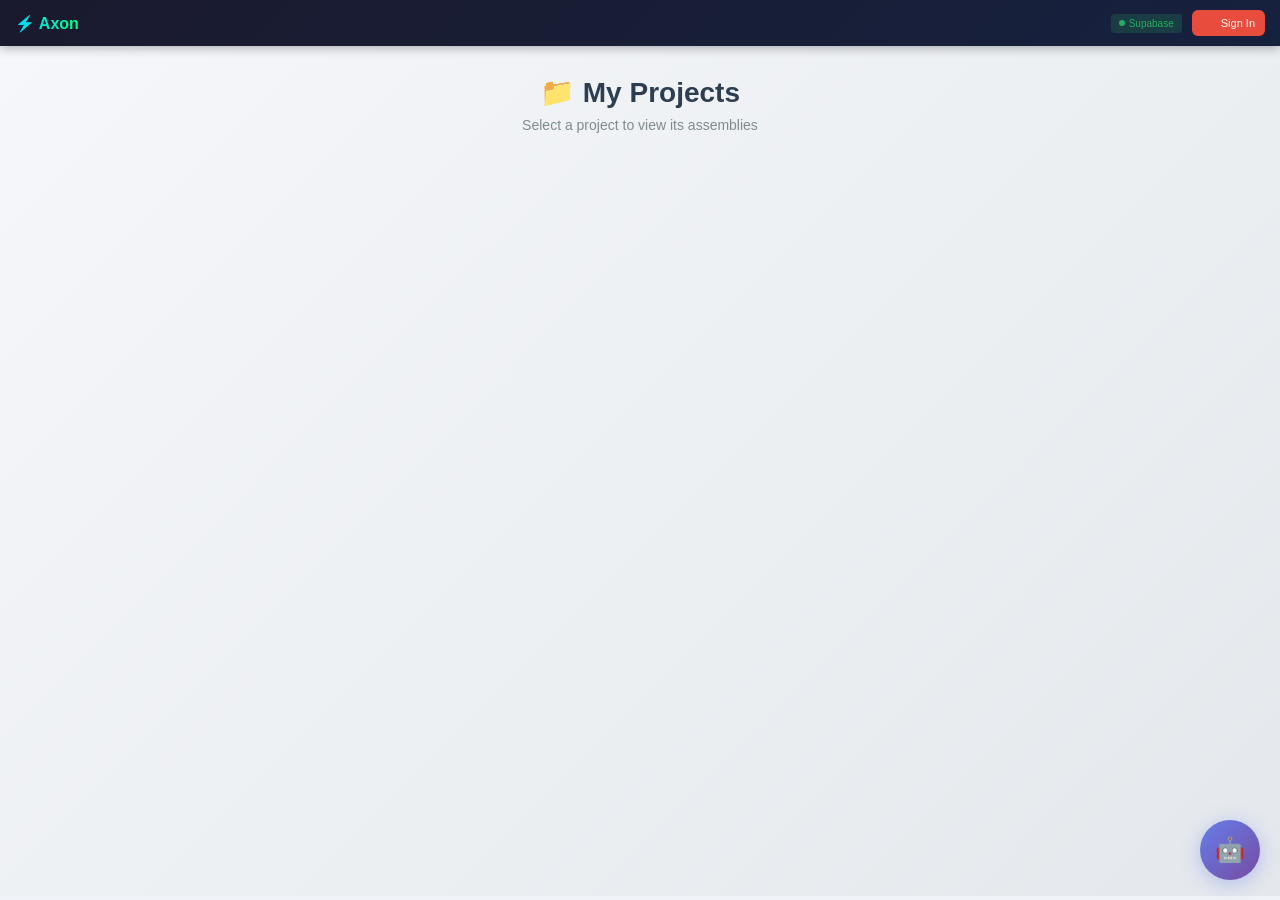
==== index.html @ ad3c5e7e "Auto sync: update files" ====
<!DOCTYPE html>
<html lang="en">
<head>
  <meta charset="UTF-8">
  <meta name="viewport" content="width=device-width, initial-scale=1.0">
  <title>Axon - Tree Builder</title>
  
  <!-- External Dependencies -->
  <script src="https://cdn.jsdelivr.net/npm/@supabase/supabase-js@2"></script>
  <script src="https://d3js.org/d3.v7.min.js"></script>
  <!-- Google GSI removed - now using Supabase Auth with Google provider -->
  
  <!-- Styles -->
  <link rel="stylesheet" href="css/styles.css">
</head>
<body>

<!-- ============================================ -->
<!-- HEADER -->
<!-- ============================================ -->
<div class="header">
  <h1>⚡ Axon</h1>
  
  <!-- Back button -->
  <button class="header-btn back-btn" id="backBtn" style="display:none;" onclick="navigateBack()">← Back</button>
  
  <!-- Breadcrumb -->
  <div id="breadcrumb" class="control-group" style="display:none;">
    <span id="breadcrumbText" style="font-size:12px;color:#8892b0;"></span>
  </div>
  
  <!-- Tree controls wrapper -->
  <div id="treeControlsWrapper" style="display:none;">
    <div class="control-group">
      <label>Assembly:</label>
      <select id="assemblySelect">
        <option value="">Loading...</option>
      </select>
      <button class="header-btn admin-only" style="padding:4px 8px;margin-left:4px;" onclick="createNewAssemblyInTree()" title="New Assembly">➕</button>
      <button class="header-btn admin-only" style="padding:4px 8px;background:#f39c12;" onclick="renameAssembly()" title="Rename">✏️</button>
      <button class="header-btn admin-only" style="padding:4px 8px;background:#9b59b6;" onclick="duplicateAssembly()" title="Duplicate">📋</button>
      <button class="header-btn admin-only" style="padding:4px 8px;background:#e74c3c;" onclick="confirmDeleteAssembly()" title="Delete">🗑️</button>
    </div>
  </div>
  
  <!-- Tree-specific controls -->
  <div id="treeControls" style="display:none;">
    <div class="control-group">
      <label>Level:</label>
      <select id="levelFilter">
        <option value="all">All</option>
        <option value="1">≤L1</option>
        <option value="2">≤L2</option>
        <option value="3">≤L3</option>
        <option value="4">≤L4</option>
        <option value="5">≤L5</option>
        <option value="6">≤L6</option>
        <option value="7">≤L7</option>
        <option value="8">≤L8</option>
      </select>
    </div>
    
    <div class="control-group">
      <label>Color:</label>
      <select id="colorMode">
        <option value="level">Level</option>
        <option value="group">Group</option>
        <option value="status">Status</option>
      </select>
    </div>
    
    <!-- Layout mode is always tree -->
    
    <button class="header-btn admin-only" id="refreshBtn" onclick="refreshUnlockedNodes()">🔄</button>
    <button class="header-btn admin-only" id="expandBtn" onclick="expandAll()">➕</button>
    <button class="header-btn admin-only" id="collapseBtn" onclick="collapseAll()">➖</button>
    
    <!-- Tree layout is always active -->
    
    <button class="header-btn" id="seqToggleBtn" onclick="toggleSequenceNumbers()" title="Toggle Sequence Numbers">🔢 Seq</button>
    <button class="header-btn" id="levelToggleBtn" onclick="toggleLevelHeaders()" title="Toggle Level Headers">📊 Levels</button>
    <button class="header-btn admin-only" id="spacingBtn" onclick="openSpacingSettings()" title="Adjust Level Spacing" style="background:#2980b9;">↔️ Spacing</button>
    <button class="header-btn" id="separatorToggleBtn" onclick="toggleSeparatorLines()" title="Toggle Group Separators" style="background:#95a5a6;">─ Sep</button>
    <button class="header-btn undo-btn admin-only" id="undoBtn" onclick="undoPositions()" disabled>↩️ Undo</button>
    
    <div class="dropdown admin-only">
      <button class="header-btn dropdown-btn" style="background:#9b59b6;" onclick="toggleLockDropdown()">🔒 Lock ▼</button>
      <div class="dropdown-content" id="lockDropdown">
        <a href="#" onclick="lockAllVisibleNodes(); closeLockDropdown(); return false;">🔒 Lock All Visible</a>
        <a href="#" onclick="unlockAllNodes(); closeLockDropdown(); return false;">🔓 Unlock All</a>
      </div>
    </div>
    
    <button class="header-btn save-btn admin-only" id="saveBtn" onclick="saveAllPositions()">💾 Save</button>
    
    <button class="header-btn" style="background:#16a085;" onclick="window.openBOMList()" title="BOM List View">📋 BOM</button>
    <button class="header-btn" style="background:#e67e22;" onclick="window.openPickup()" title="Pickup Mode">🧺 Pickup</button>
    
    <div class="dropdown">
      <button class="header-btn dropdown-btn" onclick="toggleExportDropdown()">📤 Export ▼</button>
      <div class="dropdown-content" id="exportDropdown">
        <a href="#" onclick="downloadCSV(); return false;">📋 Download CSV</a>
        <a href="#" onclick="downloadPNG(); return false;">📷 Download PNG</a>
        <a href="#" onclick="downloadSVG(); return false;">📐 Download SVG</a>
      </div>
    </div>
    
    <button class="header-btn admin-only" style="background:#27ae60;" onclick="openImportCSV()">📥 Import CSV</button>
    <input type="file" id="csvFileInput" accept=".csv" multiple style="display:none;" onchange="handleCSVFile(event)">
  </div>
  
  <span id="statusIndicator" class="status-text"></span>
  
  <div style="margin-left:auto;display:flex;align-items:center;gap:10px;">
    <div id="dbIndicator" class="db-indicator">
      <span class="db-dot"></span>
      <span>Supabase</span>
    </div>
    
    <!-- Login/User area -->
    <div id="loginArea">
      <button class="header-btn login-btn" id="loginBtn" onclick="handleLogin()">
        <img src="https://www.gstatic.com/firebasejs/ui/2.0.0/images/auth/google.svg" style="width:14px;height:14px;"> Sign In
      </button>
    </div>
    <div id="userBadge" class="user-badge" style="display:none;">
      <span id="userName"></span>
      <button class="header-btn" style="padding:2px 6px;font-size:9px;" onclick="handleLogout()">✕</button>
    </div>
  </div>
</div>

<!-- ============================================ -->
<!-- HOME PAGE - PROJECTS -->
<!-- ============================================ -->
<div class="home-page show" id="homePage">
  <div class="home-header">
    <h2>📁 My Projects</h2>
    <p>Select a project to view its assemblies</p>
  </div>
  <div class="projects-grid" id="projectsGrid">
    <!-- Project cards will be rendered here -->
  </div>
</div>

<!-- ============================================ -->
<!-- ASSEMBLIES PAGE -->
<!-- ============================================ -->
<div class="assemblies-page" id="assembliesPage">
  <div class="assemblies-header" id="assembliesHeader">
    <span class="project-icon" id="currentProjectIcon">📁</span>
    <div class="assemblies-header-info">
      <h2 id="currentProjectName">Project Name</h2>
      <p id="currentProjectDesc">Project description</p>
    </div>
  </div>
  <div class="assemblies-grid" id="assembliesGrid">
    <!-- Assembly cards will be rendered here -->
  </div>
</div>

<!-- ============================================ -->
<!-- TREE VIEW PAGE -->
<!-- ============================================ -->
<div id="treePage" style="display:none;">

  <!-- Legend -->
  <div class="legend">
    <div class="legend-section">
      <span class="legend-title">Levels:</span>
      <div class="legend-item"><div class="legend-color" style="background:#a5d6a7;"></div>L1</div>
      <div class="legend-item"><div class="legend-color" style="background:#e1bee7;"></div>L2</div>
      <div class="legend-item"><div class="legend-color" style="background:#b3e5fc;"></div>L3</div>
      <div class="legend-item"><div class="legend-color" style="background:#c8e6c9;"></div>L4</div>
      <div class="legend-item"><div class="legend-color" style="background:#fff9c4;"></div>L5</div>
      <div class="legend-item"><div class="legend-color" style="background:#ffe0b2;"></div>L6</div>
      <div class="legend-item"><div class="legend-color" style="background:#ffcdd2;"></div>L7</div>
      <div class="legend-item"><div class="legend-color" style="background:#e8e8e8;"></div>L8+</div>
    </div>
    
    <div class="legend-divider"></div>
    
    <div class="legend-section">
      <span class="legend-title">Status:</span>
      <div class="legend-item"><div class="legend-color" style="background:#27ae60;"></div>Done</div>
      <div class="legend-item"><div class="legend-color" style="background:#f1c40f;"></div>WIP</div>
      <div class="legend-item"><div class="legend-color" style="background:#e74c3c;"></div>Blocked</div>
      <div class="legend-item"><div class="legend-color" style="background:#9b59b6; border-style:dashed;"></div>Orphan</div>
    </div>
    
    <div class="legend-divider"></div>
    
    <div class="legend-section admin-only" id="legendTips">
      <span style="color:#666; font-size:9px;">💡 Shift+Drag = move with children | Drag orphan = reconnect | 🔒 = locked position</span>
    </div>
  </div>

  <!-- Main Container -->
  <div class="main-container">
    <div class="tree-container" id="treeContainer">
      <svg id="treeSvg"></svg>
      
      <!-- Zoom/Fit Controls -->
      <div class="zoom-controls">
        <button onclick="zoomIn()" title="Zoom In">+</button>
        <button onclick="zoomOut()" title="Zoom Out">−</button>
        <button onclick="fitToScreen()" title="Fit to Screen">⊡</button>
        <button onclick="resetView()" title="Reset View">↺</button>
      </div>
      
      <div class="loading-overlay" id="loadingOverlay">
        <div class="spinner"></div>
      </div>
    </div>
    
    <!-- Side Panel for editing -->
    <div class="side-panel" id="sidePanel">
      <div class="side-panel-header">
        <span class="side-panel-title" id="panelTitle">Edit Node</span>
        <button class="side-panel-close" onclick="closeSidePanel()">×</button>
      </div>
      <div class="side-panel-content" id="panelContent">
        <!-- Dynamic content -->
      </div>
      <div class="side-panel-footer" id="panelFooter">
        <!-- Dynamic buttons -->
      </div>
    </div>
  </div>

  <!-- Context Menu -->
  <div class="context-menu" id="contextMenu">
    <!-- Dynamic content -->
  </div>

  <!-- Spacing Settings Panel (floating right) -->
  <div class="spacing-panel" id="spacingPanel">
    <div class="spacing-panel-header">
      <span>↔️ Level Spacing</span>
      <button class="spacing-panel-close" onclick="closeSpacingPanel()">×</button>
    </div>
    <div class="spacing-panel-body" id="spacingPanelBody">
      <!-- Dynamic sliders -->
    </div>
    <div class="spacing-panel-footer">
      <button class="spacing-btn" onclick="window._resetSpacingDefaults()">↺ Reset</button>
      <button class="spacing-btn" onclick="window._equalizeSpacing()">= Equal</button>
    </div>
  </div>

</div><!-- End treePage -->

<!-- BOM List Panel (Full-screen overlay) -->
<div class="bom-overlay" id="bomOverlay">
  <div class="bom-panel">
    <div class="bom-header">
      <h3>📋 BOM - <span id="bomAssemblyName"></span></h3>
      <div class="bom-actions">
        <button class="bom-btn" onclick="window.bomExpandAll()">Expand All</button>
        <button class="bom-btn" onclick="window.bomCollapseAll()">Collapse All</button>
        <button class="bom-btn" style="background:rgba(39,174,96,0.3);border-color:#27ae60;" onclick="document.getElementById('bomCsvInput').click()">📤 Import CSV</button>
        <button class="bom-btn bom-export" onclick="window.bomExportCSV()">📥 Export CSV</button>
        <button class="bom-btn" style="background:rgba(52,152,219,0.3);border-color:#3498db;" onclick="window.bomPrint()">🖨️ Print</button>
        <button class="bom-close" onclick="window.closeBOMList()">✕</button>
      </div>
    </div>
    <input type="file" id="bomCsvInput" accept=".csv" style="display:none;" onchange="window.bomHandleCSVImport(event)">
    <div class="bom-table-wrap" id="bomTableWrap">
      <!-- Table rendered dynamically -->
    </div>
  </div>
</div>

<!-- Pickup Mode Overlay -->
<div class="pickup-overlay" id="pickupOverlay">
  <div class="pickup-panel">
    <div class="pickup-header">
      <h3>🧺 Pickup List</h3>
      <div class="pickup-actions">
        <div class="pickup-units-wrap">
          <label>Units:</label>
          <input type="number" id="pickupUnits" class="pickup-units-input" value="1" min="1" max="999" onchange="window.pickupSetUnits(this.value)">
        </div>
        <button class="bom-btn" onclick="window.pickupReset()">↺ Reset</button>
        <button class="bom-btn" style="background:rgba(52,152,219,0.3);border-color:#3498db;" onclick="window.pickupPrint()">🖨️ Print</button>
        <button class="bom-close" onclick="window.closePickup()">✕</button>
      </div>
    </div>
    <div class="pickup-scope-chips" id="pickupScopeChips">
      <!-- L2 chips rendered dynamically -->
    </div>
    <div class="pickup-progress-bar">
      <div class="pickup-progress-fill" id="pickupProgressFill"></div>
      <span class="pickup-progress-text" id="pickupProgressText">0 / 0</span>
    </div>
    <div class="pickup-filters">
      <button class="pickup-filter-btn active" data-filter="all" onclick="window.pickupFilter('all')">All</button>
      <button class="pickup-filter-btn" data-filter="pending" onclick="window.pickupFilter('pending')">⬜ Pending</button>
      <button class="pickup-filter-btn" data-filter="picked" onclick="window.pickupFilter('picked')">✅ Picked</button>
      <button class="pickup-filter-btn" data-filter="missing" onclick="window.pickupFilter('missing')">❌ Missing</button>
    </div>
    <div class="pickup-table-wrap" id="pickupTableWrap">
      <!-- Table rendered dynamically -->
    </div>
  </div>
</div>

<!-- Modal for confirmations -->
<div class="modal-overlay" id="modalOverlay">
  <div class="modal">
    <div class="modal-header">
      <div class="modal-title" id="modalTitle">Confirm</div>
    </div>
    <div class="modal-body" id="modalBody">
      <!-- Dynamic content -->
    </div>
    <div class="modal-footer" id="modalFooter">
      <!-- Dynamic buttons -->
    </div>
  </div>
</div>

<!-- Toast container -->
<div class="toast-container" id="toastContainer"></div>

<!-- Node Action Toolbar (appears on tap) -->
<div class="node-action-bar" id="nodeActionBar">
  <button class="nab-btn nab-add" id="nabAdd" title="Add Child">➕</button>
  <button class="nab-btn nab-edit" id="nabEdit" title="Edit">✏️</button>
  <button class="nab-btn nab-link" id="nabLink" title="Edit Links">🔩</button>
  <button class="nab-btn nab-delete" id="nabDelete" title="Delete">🗑️</button>
</div>

<!-- Add Node FAB (bottom-left, visible when admin) -->
<button class="add-node-fab admin-only" id="addNodeFab" onclick="window.fabAddNode()" title="Add Node">
  ➕
</button>

<!-- Chatbot FAB Button -->
<button class="chat-fab" onclick="toggleChatPanel()" title="Assembly Assistant">
  🤖
</button>

<!-- Chatbot Panel -->
<div class="chat-panel" id="chatPanel">
  <div class="chat-header">
    <h3>🤖 Assembly Assistant</h3>
    <button class="chat-close" onclick="closeChatPanel()">×</button>
  </div>
  
  <div class="chat-quick-actions">
    <button class="quick-btn" onclick="quickStatus()">📊 Status</button>
    <button class="quick-btn" onclick="quickBlocked()">🚫 Blocked</button>
    <button class="quick-btn" onclick="quickParallel()">🚀 Parallel Work</button>
    <button class="quick-btn" onclick="quickProgress()">📈 Progress</button>
  </div>
  
  <div class="chat-messages" id="chatMessages">
    <div class="chat-message assistant">
      <div class="chat-bubble assistant">
        👋 Hi! I'm your Assembly Assistant. I can help you with:
        <br><br>
        • Assembly status & progress
        <br>• Finding blocked items
        <br>• Suggesting parallel work
        <br>• Critical path analysis
        <br><br>
        Try the quick buttons above or ask me anything!
      </div>
    </div>
  </div>
  
  <div class="chat-input-area">
    <input type="text" id="chatInput" placeholder="Ask about your assembly..." 
           onkeypress="if(event.key==='Enter') sendMessage()">
    <button class="chat-send" onclick="sendMessage()">➤</button>
  </div>
</div>

<!-- Main Application Module -->
<script type="module" src="js/app.js"></script>

</body>
</html>
---- css/styles.css ----
/* ============================================
   Axon - Tree Builder Styles
   ============================================ */

* {
  margin: 0;
  padding: 0;
  box-sizing: border-box;
}

body {
  font-family: 'Segoe UI', Tahoma, Geneva, Verdana, sans-serif;
  background: #f0f4f8;
  min-height: 100vh;
  overflow: hidden;
}

/* ============================================
   HEADER
   ============================================ */
.header {
  background: linear-gradient(135deg, #1a1a2e 0%, #16213e 100%);
  color: white;
  padding: 10px 15px;
  display: flex;
  align-items: center;
  gap: 10px;
  box-shadow: 0 2px 10px rgba(0,0,0,0.3);
  flex-wrap: wrap;
  position: relative;
  z-index: 100;
}

.header h1 {
  font-size: 16px;
  font-weight: 600;
  background: linear-gradient(90deg, #00d9ff, #00ff88);
  -webkit-background-clip: text;
  -webkit-text-fill-color: transparent;
  background-clip: text;
}

.header select {
  padding: 6px 12px;
  font-size: 12px;
  border: none;
  border-radius: 6px;
  background: white;
  cursor: pointer;
  min-width: 120px;
}

.header label {
  font-size: 11px;
  color: #8892b0;
}

.control-group {
  display: flex;
  align-items: center;
  gap: 5px;
  background: rgba(255,255,255,0.08);
  padding: 4px 10px;
  border-radius: 6px;
}

/* ============================================
   BUTTONS
   ============================================ */
.header-btn {
  padding: 6px 10px;
  font-size: 11px;
  border: none;
  border-radius: 6px;
  cursor: pointer;
  background: #3498db;
  color: white;
  transition: all 0.2s;
  flex-shrink: 0;
}

/* Icon-only buttons - constrain width */
#refreshBtn, #expandBtn, #collapseBtn {
  padding: 6px 8px;
  min-width: auto;
  width: 32px;
  text-align: center;
}

.header-btn:hover {
  background: #2980b9;
  transform: translateY(-1px);
}

.header-btn.save-btn { background: #27ae60; }
.header-btn.save-btn:hover { background: #1e8449; }

.header-btn.undo-btn { background: #f39c12; }
.header-btn.undo-btn:hover { background: #d68910; }
.header-btn.undo-btn:disabled {
  background: #7f8c8d;
  cursor: not-allowed;
  opacity: 0.5;
}

#seqToggleBtn {
  background: #3498db;
  font-size: 11px;
}
#seqToggleBtn:hover { background: #2980b9; }

#levelToggleBtn {
  background: #3498db;
  font-size: 11px;
}
#levelToggleBtn:hover { background: #2980b9; }

#separatorToggleBtn {
  background: #95a5a6;
  font-size: 11px;
}
#separatorToggleBtn:hover { background: #7f8c8d; }

/* Group Separator Lines */
.group-separator {
  pointer-events: none;
}

/* Draggable Level Headers */
.level-header-group {
  transition: opacity 0.15s;
}
.level-header-group:hover .level-header-bg {
  filter: brightness(1.1);
}
.level-header-group:active .level-header-bg {
  filter: brightness(0.9);
}

/* Layout Toggle Buttons */
.layout-toggle {
  display: flex;
  border-radius: 6px;
  overflow: hidden;
  border: 1px solid #ddd;
}

.layout-btn {
  padding: 6px 12px;
  border: none;
  background: #f5f5f5;
  color: #666;
  font-size: 11px;
  font-weight: 500;
  cursor: pointer;
  transition: all 0.2s;
}

.layout-btn:hover {
  background: #e8e8e8;
}

.layout-btn.active {
  background: #3498db;
  color: white;
}

.layout-btn:first-child {
  border-right: 1px solid #ddd;
}

.header-btn.back-btn {
  background: #34495e;
  display: flex;
  align-items: center;
  gap: 5px;
}
.header-btn.back-btn:hover { background: #2c3e50; }

.admin-only { display: none; }
.admin-only.visible {
  display: inline-flex;
  align-items: center;
}

.admin-btn { background: #9b59b6; }
.admin-btn:hover { background: #8e44ad; }

.login-btn {
  background: #e74c3c;
  display: flex;
  align-items: center;
  gap: 5px;
}
.login-btn:hover { background: #c0392b; }

.user-badge {
  background: rgba(39, 174, 96, 0.3);
  color: #27ae60;
  padding: 4px 8px;
  border-radius: 4px;
  font-size: 10px;
  display: flex;
  align-items: center;
  gap: 5px;
}

.btn {
  padding: 10px 20px;
  font-size: 13px;
  font-weight: 500;
  border: none;
  border-radius: 6px;
  cursor: pointer;
  transition: all 0.2s;
}

.btn-primary { background: #3498db; color: white; }
.btn-primary:hover { background: #2980b9; }
.btn-secondary { background: #ecf0f1; color: #333; }
.btn-secondary:hover { background: #ddd; }
.btn-danger { background: #e74c3c; color: white; }
.btn-danger:hover { background: #c0392b; }
.btn-block { width: 100%; }

/* ============================================
   STATUS & INDICATORS
   ============================================ */
.status-text {
  font-size: 11px;
  padding: 4px 8px;
  border-radius: 4px;
}
.status-text.loading { color: #f39c12; }
.status-text.error { color: #e74c3c; }
.status-text.success { color: #27ae60; }

.db-indicator {
  background: rgba(39, 174, 96, 0.2);
  color: #27ae60;
  padding: 4px 8px;
  border-radius: 4px;
  font-size: 10px;
  display: flex;
  align-items: center;
  gap: 4px;
}

.db-indicator.disconnected {
  background: rgba(231, 76, 60, 0.2);
  color: #e74c3c;
}

.db-dot {
  width: 6px;
  height: 6px;
  border-radius: 50%;
  background: #27ae60;
  animation: pulse 2s infinite;
}

.db-indicator.disconnected .db-dot {
  background: #e74c3c;
  animation: none;
}

@keyframes pulse {
  0%, 100% { opacity: 1; }
  50% { opacity: 0.5; }
}

/* ============================================
   DROPDOWN
   ============================================ */
.dropdown {
  position: relative;
  display: inline-block;
}

.dropdown-btn { background: #16a085; }
.dropdown-btn:hover { background: #138d75; }

.dropdown-content {
  display: none;
  position: absolute;
  top: 100%;
  left: 0;
  background: white;
  min-width: 160px;
  box-shadow: 0 4px 16px rgba(0,0,0,0.2);
  border-radius: 6px;
  z-index: 1000;
  overflow: hidden;
  margin-top: 4px;
}

.dropdown-content.show { display: block; }

.dropdown-content a {
  color: #333;
  padding: 10px 16px;
  text-decoration: none;
  display: block;
  font-size: 12px;
  transition: background 0.2s;
}

.dropdown-content a:hover { background: #f0f0f0; }

/* ============================================
   LEGEND
   ============================================ */
.legend {
  background: white;
  padding: 8px 15px;
  display: flex;
  gap: 15px;
  align-items: center;
  border-bottom: 1px solid #e0e0e0;
  flex-wrap: wrap;
  font-size: 10px;
}

.legend-section {
  display: flex;
  gap: 8px;
  align-items: center;
}

.legend-title {
  font-weight: 600;
  color: #333;
}

.legend-item {
  display: flex;
  align-items: center;
  gap: 4px;
  color: #666;
}

.legend-color {
  width: 14px;
  height: 14px;
  border-radius: 3px;
  border: 1px solid rgba(0,0,0,0.1);
}

.legend-divider {
  width: 1px;
  height: 20px;
  background: #ddd;
}

/* ============================================
   MAIN CONTAINER & TREE
   ============================================ */
.main-container {
  display: flex;
  height: calc(100vh - 90px);
}

.tree-container {
  flex: 1;
  overflow: auto;
  background: #fafafa;
  position: relative;
}

svg { display: block; }

/* ============================================
   NODES
   ============================================ */
.node { cursor: grab; }
.node:active { cursor: grabbing; }

.node.selected .node-shape {
  filter: drop-shadow(0 0 8px rgba(52, 152, 219, 0.8));
}

.node.locked .node-shape { stroke-width: 3px !important; }
.node.locked::after { content: '🔒'; }

.lock-indicator {
  font-size: 8px;
  pointer-events: none;
}

.node.drop-target .node-shape {
  filter: drop-shadow(0 0 12px rgba(39, 174, 96, 0.9)) !important;
}

.node.child-highlight .node-shape {
  filter: drop-shadow(0 0 6px rgba(155, 89, 182, 0.7));
}

.node.dragging-children .node-shape {
  filter: drop-shadow(0 0 10px rgba(155, 89, 182, 0.9));
}

.node-shape { transition: filter 0.2s; }
.node:hover .node-shape { filter: brightness(0.95); }

.node-label {
  pointer-events: none;
  font-weight: 500;
}

.node-pn {
  pointer-events: none;
  fill: #666;
  font-style: italic;
  font-size: 7px;
}

/* Sequence Number - Simple black text */
.sequence-number {
  font-size: 16px;
  font-weight: 700;
  fill: #000000;
  pointer-events: none;
  font-family: 'Segoe UI', Arial, sans-serif;
}

/* ============================================
   TREE MODE STYLES
   ============================================ */
.node.tree-mode {
  cursor: ns-resize;  /* Vertical drag cursor */
}

.node.tree-mode .node-shape {
  transition: none;
}

.node.tree-mode:hover .node-shape {
  filter: brightness(0.95);
}

.level-header-bg {
  pointer-events: none;
}

.level-header-text {
  pointer-events: none;
  font-family: 'Segoe UI', Arial, sans-serif;
}

/* Old sequence badge styles (deprecated) */
.sequence-badge-bg {
  fill: #e74c3c;
  stroke: #c0392b;
  stroke-width: 1.5px;
  filter: drop-shadow(1px 1px 2px rgba(0,0,0,0.3));
}

.sequence-badge-text {
  font-size: 12px;
  font-weight: 700;
  fill: #ffffff;
  pointer-events: none;
  font-family: 'Segoe UI', Arial, sans-serif;
}

/* Old sequence badge (deprecated) */
.sequence-badge {
  font-size: 11px;
  font-weight: bold;
  fill: #e74c3c;
  pointer-events: none;
}

.toggle-icon {
  font-weight: bold;
  font-size: 10px;
  fill: #333;
  pointer-events: none;
  user-select: none;
}

/* ============================================
   LINKS - v28: thinner, cleaner
   ============================================ */
.link {
  fill: none !important;
  stroke-linecap: round;
  stroke-linejoin: round;
  cursor: pointer;
  stroke-width: 1.5px;
}

.link:hover { stroke-width: 2.5px !important; }

.link.selected {
  stroke-width: 2.5px !important;
  filter: drop-shadow(0 0 3px rgba(52, 152, 219, 0.6));
}

.link-label {
  font-size: 8px;
  pointer-events: none;
  font-weight: 600;
}

.link-label-bg {
  fill: white;
  opacity: 0.95;
}

/* v28: Clickable link labels */
.link-clickable {
  cursor: pointer;
  transition: all 0.15s ease;
}

.link-clickable:hover {
  filter: drop-shadow(0 2px 4px rgba(52, 152, 219, 0.3));
}

/* v28: Status indicator dot */
.status-indicator { 
  stroke-width: 1.5px;
  pointer-events: none;
}

.collapse-indicator {
  fill: #ffffff;
  stroke: #333;
  stroke-width: 1.5px;
  cursor: pointer;
  filter: drop-shadow(0 1px 2px rgba(0,0,0,0.2));
}

.collapse-indicator:hover { fill: #e8e8e8; }

.multi-parent-indicator {
  fill: none;
  stroke-width: 2px;
}

/* ============================================
   CONTEXT MENU
   ============================================ */
.context-menu {
  display: none;
  position: fixed;
  background: white;
  border-radius: 8px;
  box-shadow: 0 4px 20px rgba(0,0,0,0.2);
  min-width: 180px;
  z-index: 1000;
  overflow: hidden;
  animation: menuFadeIn 0.15s ease;
}

@keyframes menuFadeIn {
  from { opacity: 0; transform: scale(0.95); }
  to { opacity: 1; transform: scale(1); }
}

.context-menu.show { display: block; }

.context-menu-item {
  padding: 10px 16px;
  cursor: pointer;
  display: flex;
  align-items: center;
  gap: 10px;
  font-size: 13px;
  color: #333;
  transition: background 0.15s;
}

.context-menu-item:hover { background: #f5f5f5; }
.context-menu-item.danger { color: #e74c3c; }
.context-menu-item.danger:hover { background: #fef0f0; }

.context-menu-divider {
  height: 1px;
  background: #eee;
  margin: 4px 0;
}

.context-menu-icon {
  font-size: 14px;
  width: 20px;
  text-align: center;
}

/* ============================================
   SIDE PANEL
   ============================================ */
.side-panel {
  width: 0;
  background: white;
  border-left: 1px solid #e0e0e0;
  overflow: hidden;
  transition: width 0.3s ease;
  display: flex;
  flex-direction: column;
  height: 100%;
  max-height: calc(100vh - 120px); /* Account for header */
  position: relative;
}

.side-panel.open { width: 320px; }

.side-panel-header {
  padding: 15px;
  background: #f8f9fa;
  border-bottom: 1px solid #e0e0e0;
  display: flex;
  justify-content: space-between;
  align-items: center;
  flex-shrink: 0;
}

.side-panel-title {
  font-size: 14px;
  font-weight: 600;
  color: #333;
}

.side-panel-close {
  background: none;
  border: none;
  font-size: 18px;
  cursor: pointer;
  color: #666;
  padding: 4px 8px;
  border-radius: 4px;
}

.side-panel-close:hover { background: #eee; }

.side-panel-content {
  flex: 1;
  overflow-y: auto;
  padding: 15px;
  min-height: 0; /* Important for flex overflow */
  padding-bottom: 10px;
}

.side-panel-footer {
  padding: 12px 15px;
  border-top: 1px solid #e0e0e0;
  display: flex;
  gap: 8px;
  flex-shrink: 0;
  background: #f8f9fa;
  flex-wrap: wrap;
  justify-content: flex-end;
}

/* ============================================
   ZOOM CONTROLS
   ============================================ */
.zoom-controls {
  position: absolute;
  bottom: 20px;
  left: 20px;
  display: flex;
  flex-direction: column;
  gap: 4px;
  background: white;
  border-radius: 8px;
  box-shadow: 0 2px 10px rgba(0,0,0,0.15);
  padding: 6px;
  z-index: 100;
}

.zoom-controls button {
  width: 32px;
  height: 32px;
  border: 1px solid #e0e0e0;
  background: white;
  border-radius: 6px;
  cursor: pointer;
  font-size: 16px;
  color: #333;
  display: flex;
  align-items: center;
  justify-content: center;
  transition: all 0.2s;
}

.zoom-controls button:hover {
  background: #f0f0f0;
  border-color: #3498db;
  color: #3498db;
}

.zoom-controls button:active {
  transform: scale(0.95);
}

/* ============================================
   FORMS
   ============================================ */
.form-group { margin-bottom: 15px; }

.form-label {
  display: block;
  font-size: 11px;
  font-weight: 600;
  color: #666;
  margin-bottom: 5px;
  text-transform: uppercase;
  letter-spacing: 0.5px;
}

.form-input, .form-select, .form-textarea {
  width: 100%;
  padding: 10px 12px;
  font-size: 13px;
  border: 1px solid #ddd;
  border-radius: 6px;
  transition: border-color 0.2s, box-shadow 0.2s;
}

.form-input:focus, .form-select:focus, .form-textarea:focus {
  outline: none;
  border-color: #3498db;
  box-shadow: 0 0 0 3px rgba(52, 152, 219, 0.15);
}

.form-textarea {
  min-height: 80px;
  resize: vertical;
}

.form-row {
  display: flex;
  gap: 10px;
}

.form-row .form-group { flex: 1; }

/* ============================================
   TOAST NOTIFICATIONS
   ============================================ */
.toast-container {
  position: fixed;
  bottom: 20px;
  right: 20px;
  z-index: 2000;
  display: flex;
  flex-direction: column;
  gap: 10px;
}

.toast {
  padding: 12px 20px;
  background: #333;
  color: white;
  border-radius: 8px;
  box-shadow: 0 4px 12px rgba(0,0,0,0.2);
  display: flex;
  align-items: center;
  gap: 10px;
  animation: toastIn 0.3s ease;
  max-width: 350px;
}

.toast.success { background: #27ae60; }
.toast.error { background: #e74c3c; }
.toast.warning { background: #f39c12; }

@keyframes toastIn {
  from { opacity: 0; transform: translateX(100px); }
  to { opacity: 1; transform: translateX(0); }
}

/* ============================================
   MODAL
   ============================================ */
.modal-overlay {
  display: none;
  position: fixed;
  top: 0;
  left: 0;
  right: 0;
  bottom: 0;
  background: rgba(0,0,0,0.5);
  z-index: 1500;
  align-items: center;
  justify-content: center;
}

.modal-overlay.show { display: flex; }

.modal {
  background: white;
  border-radius: 12px;
  width: 90%;
  max-width: 450px;
  box-shadow: 0 10px 40px rgba(0,0,0,0.3);
  animation: modalIn 0.2s ease;
}

@keyframes modalIn {
  from { opacity: 0; transform: scale(0.9); }
  to { opacity: 1; transform: scale(1); }
}

.modal-header {
  padding: 20px;
  border-bottom: 1px solid #eee;
}

.modal-title {
  font-size: 18px;
  font-weight: 600;
  color: #333;
}

.modal-body { padding: 20px; }

.modal-footer {
  padding: 15px 20px;
  border-top: 1px solid #eee;
  display: flex;
  justify-content: flex-end;
  gap: 10px;
}

/* ============================================
   LOADING OVERLAY
   ============================================ */
.loading-overlay {
  display: none;
  position: absolute;
  top: 0;
  left: 0;
  right: 0;
  bottom: 0;
  background: rgba(255,255,255,0.8);
  z-index: 500;
  align-items: center;
  justify-content: center;
}

.loading-overlay.show { display: flex; }

.spinner {
  width: 40px;
  height: 40px;
  border: 3px solid #eee;
  border-top-color: #3498db;
  border-radius: 50%;
  animation: spin 0.8s linear infinite;
}

@keyframes spin {
  to { transform: rotate(360deg); }
}

/* ============================================
   HOME PAGE - PROJECT CARDS
   ============================================ */
.home-page {
  display: none;
  min-height: calc(100vh - 50px);
  padding: 30px;
  overflow-y: auto;
  background: linear-gradient(135deg, #f5f7fa 0%, #e4e8ec 100%);
}

.home-page.show { display: block; }

.home-header {
  text-align: center;
  margin-bottom: 30px;
}

.home-header h2 {
  font-size: 28px;
  color: #2c3e50;
  margin-bottom: 8px;
}

.home-header p {
  color: #7f8c8d;
  font-size: 14px;
}

.projects-grid {
  display: grid;
  grid-template-columns: repeat(auto-fill, minmax(280px, 1fr));
  gap: 20px;
  max-width: 1400px;
  margin: 0 auto;
}

.project-card {
  background: white;
  border-radius: 16px;
  padding: 20px;
  box-shadow: 0 4px 20px rgba(0,0,0,0.08);
  cursor: pointer;
  transition: all 0.3s ease;
  position: relative;
  overflow: hidden;
  border: 2px solid transparent;
}

.project-card:hover {
  transform: translateY(-5px);
  box-shadow: 0 8px 30px rgba(0,0,0,0.12);
}

.project-card.hidden-project {
  opacity: 0.6;
  border: 2px dashed #bdc3c7;
}

.project-card-color-bar {
  position: absolute;
  top: 0;
  left: 0;
  right: 0;
  height: 5px;
}

.project-card-header {
  display: flex;
  align-items: center;
  gap: 15px;
  margin-bottom: 12px;
}

.project-card-icon {
  font-size: 40px;
  line-height: 1;
}

.project-card-title h3 {
  font-size: 18px;
  color: #2c3e50;
  margin-bottom: 4px;
}

.project-card-title .assembly-count {
  font-size: 12px;
  color: #95a5a6;
}

.project-card-description {
  font-size: 13px;
  color: #7f8c8d;
  line-height: 1.5;
  margin-bottom: 15px;
  min-height: 40px;
}

.project-card-footer {
  display: flex;
  align-items: center;
  justify-content: space-between;
  padding-top: 12px;
  border-top: 1px solid #ecf0f1;
}

.project-card-actions button {
  padding: 6px 10px;
  font-size: 11px;
  border: none;
  border-radius: 6px;
  cursor: pointer;
  margin-left: 5px;
}

.project-edit-btn { background: #3498db; color: white; }
.project-edit-btn:hover { background: #2980b9; }
.project-delete-btn { background: #e74c3c; color: white; }
.project-delete-btn:hover { background: #c0392b; }

.visibility-toggle {
  display: flex;
  align-items: center;
  gap: 6px;
  font-size: 11px;
  color: #7f8c8d;
}

.visibility-toggle input[type="checkbox"] { display: none; }
.visibility-toggle label { cursor: pointer; display: flex; align-items: center; gap: 4px; }

.toggle-switch {
  width: 36px;
  height: 20px;
  background: #bdc3c7;
  border-radius: 10px;
  position: relative;
  transition: background 0.3s;
}

.toggle-switch::after {
  content: '';
  position: absolute;
  width: 16px;
  height: 16px;
  background: white;
  border-radius: 50%;
  top: 2px;
  left: 2px;
  transition: transform 0.3s;
}

.visibility-toggle input:checked + label .toggle-switch { background: #27ae60; }
.visibility-toggle input:checked + label .toggle-switch::after { transform: translateX(16px); }

.project-card.add-card {
  border: 2px dashed #bdc3c7;
  background: rgba(255,255,255,0.5);
  display: flex;
  flex-direction: column;
  align-items: center;
  justify-content: center;
  min-height: 200px;
  color: #95a5a6;
}

.project-card.add-card:hover {
  border-color: #3498db;
  color: #3498db;
}

.project-card.add-card .add-icon { font-size: 48px; margin-bottom: 10px; }

/* ============================================
   ASSEMBLIES PAGE
   ============================================ */
.assemblies-page {
  display: none;
  min-height: calc(100vh - 50px);
  padding: 30px;
  overflow-y: auto;
}

.assemblies-page.show { display: block; }

.assemblies-header {
  display: flex;
  align-items: center;
  gap: 20px;
  margin-bottom: 30px;
  max-width: 1400px;
  margin-left: auto;
  margin-right: auto;
}

.assemblies-header .project-icon { font-size: 50px; }
.assemblies-header-info h2 { font-size: 24px; color: #2c3e50; margin-bottom: 4px; }
.assemblies-header-info p { font-size: 13px; color: #7f8c8d; }

.assemblies-grid {
  display: grid;
  grid-template-columns: repeat(auto-fill, minmax(240px, 1fr));
  gap: 15px;
  max-width: 1400px;
  margin: 0 auto;
}

.assembly-card {
  background: white;
  border-radius: 12px;
  padding: 16px;
  box-shadow: 0 2px 12px rgba(0,0,0,0.06);
  cursor: pointer;
  transition: all 0.2s ease;
  border-left: 4px solid;
}

.assembly-card:hover {
  transform: translateY(-3px);
  box-shadow: 0 6px 20px rgba(0,0,0,0.1);
}

.assembly-card.hidden-assembly { opacity: 0.6; border-style: dashed; }
.assembly-card h4 { font-size: 15px; color: #2c3e50; margin-bottom: 6px; }
.assembly-card .node-count { font-size: 11px; color: #95a5a6; }

.assembly-card-footer {
  display: flex;
  justify-content: space-between;
  align-items: center;
  margin-top: 12px;
  padding-top: 10px;
  border-top: 1px solid #ecf0f1;
}

.assembly-card.add-card {
  border: 2px dashed #bdc3c7;
  background: rgba(255,255,255,0.5);
  display: flex;
  flex-direction: column;
  align-items: center;
  justify-content: center;
  min-height: 100px;
  color: #95a5a6;
  border-left: 2px dashed #bdc3c7;
}

.assembly-card.add-card:hover { border-color: #3498db; color: #3498db; }

/* ============================================
   EMOJI & COLOR PICKER
   ============================================ */
.emoji-picker {
  display: grid;
  grid-template-columns: repeat(8, 1fr);
  gap: 5px;
  max-height: 200px;
  overflow-y: auto;
  padding: 10px;
  background: #f8f9fa;
  border-radius: 8px;
}

.emoji-picker button {
  font-size: 24px;
  padding: 8px;
  border: none;
  background: white;
  border-radius: 6px;
  cursor: pointer;
}
.emoji-picker button:hover { background: #e8e8e8; }
.emoji-picker button.selected { background: #3498db; }

.color-picker {
  display: grid;
  grid-template-columns: repeat(6, 1fr);
  gap: 8px;
  padding: 10px;
  background: #f8f9fa;
  border-radius: 8px;
}

.color-picker button {
  width: 40px;
  height: 40px;
  border: 3px solid transparent;
  border-radius: 8px;
  cursor: pointer;
}
.color-picker button.selected { border-color: #2c3e50; }

/* ============================================
   RESPONSIVE
   ============================================ */
@media (max-width: 768px) {
  .side-panel.open {
    position: fixed;
    right: 0;
    top: 0;
    bottom: 0;
    width: 100%;
    max-width: 320px;
    z-index: 200;
  }
}

/* ============================================
   CHATBOT PANEL
   ============================================ */
.chat-fab {
  position: fixed;
  bottom: 20px;
  right: 20px;
  width: 60px;
  height: 60px;
  border-radius: 50%;
  background: linear-gradient(135deg, #667eea 0%, #764ba2 100%);
  border: none;
  color: white;
  font-size: 24px;
  cursor: pointer;
  box-shadow: 0 4px 20px rgba(102, 126, 234, 0.4);
  z-index: 150;
  transition: transform 0.2s, box-shadow 0.2s;
}

.chat-fab:hover {
  transform: scale(1.1);
  box-shadow: 0 6px 25px rgba(102, 126, 234, 0.5);
}

.chat-panel {
  position: fixed;
  bottom: 90px;
  right: 20px;
  width: 380px;
  max-height: 500px;
  background: white;
  border-radius: 16px;
  box-shadow: 0 10px 40px rgba(0,0,0,0.2);
  display: none;
  flex-direction: column;
  z-index: 150;
  overflow: hidden;
}

.chat-panel.open {
  display: flex;
}

.chat-header {
  background: linear-gradient(135deg, #667eea 0%, #764ba2 100%);
  color: white;
  padding: 15px 20px;
  display: flex;
  justify-content: space-between;
  align-items: center;
}

.chat-header h3 {
  font-size: 16px;
  font-weight: 600;
  display: flex;
  align-items: center;
  gap: 8px;
}

.chat-close {
  background: none;
  border: none;
  color: white;
  font-size: 20px;
  cursor: pointer;
  opacity: 0.8;
}

.chat-close:hover {
  opacity: 1;
}

.chat-quick-actions {
  display: flex;
  gap: 6px;
  padding: 10px;
  background: #f8f9fa;
  border-bottom: 1px solid #e9ecef;
  flex-wrap: wrap;
}

.quick-btn {
  padding: 6px 12px;
  font-size: 11px;
  background: white;
  border: 1px solid #dee2e6;
  border-radius: 15px;
  cursor: pointer;
  transition: all 0.2s;
}

.quick-btn:hover {
  background: #667eea;
  color: white;
  border-color: #667eea;
}

.chat-messages {
  flex: 1;
  overflow-y: auto;
  padding: 15px;
  max-height: 300px;
  min-height: 200px;
}

.chat-message {
  margin-bottom: 12px;
  display: flex;
}

.chat-message.user {
  justify-content: flex-end;
}

.chat-message.assistant {
  justify-content: flex-start;
}

.chat-bubble {
  max-width: 85%;
  padding: 10px 14px;
  border-radius: 16px;
  font-size: 13px;
  line-height: 1.5;
}

.chat-bubble.user {
  background: linear-gradient(135deg, #667eea 0%, #764ba2 100%);
  color: white;
  border-bottom-right-radius: 4px;
}

.chat-bubble.assistant {
  background: #f1f3f4;
  color: #333;
  border-bottom-left-radius: 4px;
}

.chat-input-area {
  display: flex;
  gap: 8px;
  padding: 12px;
  border-top: 1px solid #e9ecef;
  background: #f8f9fa;
}

.chat-input-area input {
  flex: 1;
  padding: 10px 15px;
  border: 1px solid #dee2e6;
  border-radius: 20px;
  font-size: 13px;
  outline: none;
}

.chat-input-area input:focus {
  border-color: #667eea;
}

.chat-send {
  width: 40px;
  height: 40px;
  border-radius: 50%;
  background: linear-gradient(135deg, #667eea 0%, #764ba2 100%);
  border: none;
  color: white;
  font-size: 16px;
  cursor: pointer;
}

.chat-send:hover {
  opacity: 0.9;
}

/* ============================================
   COLLAPSE INDICATOR STYLING
   ============================================ */
.collapse-indicator {
  fill: #ffffff;
  stroke: #333;
  stroke-width: 1.5px;
  cursor: pointer;
}

.collapse-indicator:hover {
  fill: #e9ecef;
}

.toggle-icon {
  font-weight: bold;
  fill: #333;
  pointer-events: none;
}

/* Spacing settings sliders */
#spacingSliders input[type="range"],
.spacing-panel input[type="range"] {
  -webkit-appearance: none;
  appearance: none;
  height: 6px;
  background: #ddd;
  border-radius: 3px;
  outline: none;
}
#spacingSliders input[type="range"]::-webkit-slider-thumb,
.spacing-panel input[type="range"]::-webkit-slider-thumb {
  -webkit-appearance: none;
  appearance: none;
  width: 16px;
  height: 16px;
  border-radius: 50%;
  background: #3498db;
  cursor: pointer;
  border: 2px solid white;
  box-shadow: 0 1px 3px rgba(0,0,0,0.3);
}
#spacingSliders input[type="range"]::-moz-range-thumb,
.spacing-panel input[type="range"]::-moz-range-thumb {
  width: 16px;
  height: 16px;
  border-radius: 50%;
  background: #3498db;
  cursor: pointer;
  border: 2px solid white;
  box-shadow: 0 1px 3px rgba(0,0,0,0.3);
}

/* Floating spacing panel */
.spacing-panel {
  position: fixed;
  top: 100px;
  right: -300px;
  width: 280px;
  background: white;
  border-radius: 10px 0 0 10px;
  box-shadow: -3px 0 15px rgba(0,0,0,0.15);
  z-index: 1000;
  transition: right 0.3s ease;
  font-family: -apple-system, BlinkMacSystemFont, sans-serif;
}
.spacing-panel.open {
  right: 0;
}
.spacing-panel-header {
  display: flex;
  justify-content: space-between;
  align-items: center;
  padding: 12px 16px;
  background: #2980b9;
  color: white;
  font-weight: 600;
  font-size: 13px;
  border-radius: 10px 0 0 0;
}
.spacing-panel-close {
  background: none;
  border: none;
  color: white;
  font-size: 18px;
  cursor: pointer;
  padding: 0 4px;
  line-height: 1;
}
.spacing-panel-close:hover { opacity: 0.7; }
.spacing-panel-body {
  padding: 14px 16px;
  max-height: 60vh;
  overflow-y: auto;
}
.spacing-row {
  display: flex;
  align-items: center;
  gap: 8px;
  margin-bottom: 12px;
}
.spacing-row label {
  min-width: 62px;
  font-weight: 600;
  font-size: 12px;
  color: #333;
}
.spacing-row input[type="range"] {
  flex: 1;
  min-width: 80px;
}
.spacing-row input[type="number"] {
  width: 52px;
  text-align: center;
  padding: 3px;
  border: 1px solid #ccc;
  border-radius: 4px;
  font-size: 12px;
}
.spacing-row .spacing-unit {
  font-size: 10px;
  color: #999;
}
.spacing-panel-footer {
  display: flex;
  gap: 8px;
  padding: 10px 16px 14px;
  border-top: 1px solid #eee;
}
.spacing-btn {
  flex: 1;
  padding: 6px 10px;
  font-size: 11px;
  border-radius: 4px;
  cursor: pointer;
  border: 1px solid #ccc;
  background: #f5f5f5;
  transition: background 0.15s;
}
.spacing-btn:hover { background: #e8e8e8; }

/* ============================================
   NODE ACTION BAR (Inline toolbar on tap)
   ============================================ */
.node-action-bar {
  position: absolute;
  display: none;
  align-items: center;
  gap: 4px;
  background: white;
  border-radius: 24px;
  padding: 4px 6px;
  box-shadow: 0 4px 20px rgba(0,0,0,0.25), 0 0 0 1px rgba(0,0,0,0.05);
  z-index: 200;
  transform: translateY(0);
  animation: nabSlideIn 0.15s ease-out;
}
.node-action-bar.show {
  display: flex;
}

@keyframes nabSlideIn {
  from { opacity: 0; transform: translateY(8px); }
  to { opacity: 1; transform: translateY(0); }
}

.nab-btn {
  width: 36px;
  height: 36px;
  border-radius: 50%;
  border: none;
  background: #f0f4f8;
  font-size: 16px;
  cursor: pointer;
  display: flex;
  align-items: center;
  justify-content: center;
  transition: background 0.15s, transform 0.1s;
  -webkit-tap-highlight-color: transparent;
  touch-action: manipulation;
}
.nab-btn:hover { background: #e2e8f0; transform: scale(1.1); }
.nab-btn:active { transform: scale(0.95); }
.nab-btn.nab-add { background: #d4edda; }
.nab-btn.nab-add:hover { background: #b8dacc; }
.nab-btn.nab-edit { background: #fff3cd; }
.nab-btn.nab-edit:hover { background: #ffe9a0; }
.nab-btn.nab-delete { background: #f8d7da; }
.nab-btn.nab-delete:hover { background: #f1b0b7; }
.nab-btn.nab-link { background: #d6e9f8; }
.nab-btn.nab-link:hover { background: #b0d4f1; }

/* ============================================
   ADD NODE FAB (Floating Action Button)
   ============================================ */
.add-node-fab {
  position: fixed;
  bottom: 90px;
  right: 20px;
  width: 52px;
  height: 52px;
  border-radius: 50%;
  background: linear-gradient(135deg, #27ae60 0%, #2ecc71 100%);
  border: none;
  color: white;
  font-size: 22px;
  cursor: pointer;
  box-shadow: 0 4px 16px rgba(39, 174, 96, 0.4);
  z-index: 150;
  transition: transform 0.2s, box-shadow 0.2s;
  display: none; /* shown by admin-only logic */
  -webkit-tap-highlight-color: transparent;
  touch-action: manipulation;
}
.add-node-fab:hover {
  transform: scale(1.1);
  box-shadow: 0 6px 24px rgba(39, 174, 96, 0.5);
}
.add-node-fab:active {
  transform: scale(0.95);
}

/* Show FAB only when on tree page and admin */
body.tree-view .add-node-fab.admin-only.visible { display: block; }

/* Move chat FAB up when add FAB is visible */
body.tree-view .chat-fab { bottom: 155px; }

/* ============================================
   TOUCH-FRIENDLY IMPROVEMENTS
   ============================================ */
@media (max-width: 768px) {
  .header {
    padding: 8px 10px;
    gap: 6px;
  }
  .header h1 { font-size: 14px; }
  .header select { font-size: 11px; min-width: 90px; padding: 4px 8px; }
  .header-btn { padding: 4px 8px; font-size: 10px; }
  
  /* Bigger tap targets for nodes */
  .node { cursor: pointer; }
  
  /* Modal inputs bigger on mobile */
  .form-input, .form-select, .form-textarea {
    font-size: 16px !important;
    padding: 10px !important;
  }
  
  /* Side panel full width on mobile */
  .side-panel {
    width: 100vw !important;
    right: -100vw !important;
  }
  .side-panel.open {
    right: 0 !important;
  }
  
  /* Node action bar slightly bigger */
  .nab-btn {
    width: 40px;
    height: 40px;
    font-size: 18px;
  }
  
  /* FABs bigger on mobile */
  .add-node-fab { width: 56px; height: 56px; font-size: 24px; }
  .chat-fab { width: 56px; height: 56px; }
}

/* ============================================
   BOM LIST VIEW
   ============================================ */
.bom-overlay {
  position: fixed;
  top: 0; left: 0; right: 0; bottom: 0;
  background: rgba(0,0,0,0.5);
  z-index: 500;
  display: none;
  align-items: stretch;
  justify-content: center;
}
.bom-overlay.show { display: flex; }

.bom-panel {
  background: white;
  width: 100%;
  max-width: 1100px;
  margin: 20px;
  border-radius: 12px;
  display: flex;
  flex-direction: column;
  overflow: hidden;
  box-shadow: 0 20px 60px rgba(0,0,0,0.3);
}

.bom-header {
  display: flex;
  align-items: center;
  justify-content: space-between;
  padding: 14px 20px;
  background: linear-gradient(135deg, #1a1a2e 0%, #16213e 100%);
  color: white;
  flex-shrink: 0;
}
.bom-header h3 { font-size: 15px; font-weight: 600; }
.bom-actions { display: flex; gap: 8px; align-items: center; }

.bom-btn {
  padding: 5px 12px;
  border: 1px solid rgba(255,255,255,0.3);
  border-radius: 6px;
  background: rgba(255,255,255,0.1);
  color: white;
  font-size: 11px;
  cursor: pointer;
  transition: background 0.15s;
}
.bom-btn:hover { background: rgba(255,255,255,0.2); }
.bom-btn.bom-export { background: #27ae60; border-color: #27ae60; }
.bom-btn.bom-export:hover { background: #2ecc71; }

.bom-close {
  background: none; border: none; color: white;
  font-size: 20px; cursor: pointer; padding: 0 4px;
  opacity: 0.7; transition: opacity 0.15s;
}
.bom-close:hover { opacity: 1; }

.bom-table-wrap {
  flex: 1;
  overflow: auto;
  padding: 0;
}

.bom-table {
  width: 100%;
  border-collapse: collapse;
  font-size: 13px;
}
.bom-table thead {
  position: sticky;
  top: 0;
  z-index: 2;
}
.bom-table th {
  background: #f0f4f8;
  padding: 10px 12px;
  text-align: left;
  font-weight: 600;
  font-size: 11px;
  text-transform: uppercase;
  color: #555;
  border-bottom: 2px solid #ddd;
  white-space: nowrap;
}
.bom-table td {
  padding: 8px 12px;
  border-bottom: 1px solid #f0f0f0;
  vertical-align: middle;
}
.bom-row:hover { background: #f8f9ff; }

/* Depth-based row tinting */
.bom-depth-0 { background: #fafffe; }
.bom-depth-1 { background: #fafcff; }
.bom-depth-2 { background: #fafaff; }
.bom-depth-3 { background: #fdf9ff; }
.bom-depth-4 { background: #fff9f9; }

/* Row number column */
.bom-col-num { width: 35px; text-align: center; color: #999; font-size: 11px; }

/* Column widths */
.bom-col-tree { min-width: 250px; }
.bom-col-pn { min-width: 100px; color: #666; font-size: 12px; }
.bom-col-qty { width: 65px; text-align: center; }
.bom-col-status { width: 40px; text-align: center; }
.bom-col-fastener { min-width: 90px; color: #3498db; font-size: 12px; }
.bom-col-fqty { width: 45px; text-align: center; color: #666; font-size: 12px; }
.bom-col-lt { width: 70px; color: #9b59b6; font-size: 12px; }
.bom-col-torque { width: 70px; color: #e67e22; font-size: 12px; }

.bom-toggle {
  display: inline-block;
  width: 18px;
  text-align: center;
  cursor: pointer;
  font-size: 10px;
  color: #666;
  user-select: none;
  transition: color 0.15s;
}
.bom-toggle:hover { color: #3498db; }
.bom-toggle-spacer { display: inline-block; width: 18px; }

.bom-level-badge {
  display: inline-block;
  padding: 1px 6px;
  border-radius: 4px;
  font-size: 9px;
  font-weight: 700;
  margin-right: 6px;
  color: #333;
}
.bom-level-1 { background: #a5d6a7; }
.bom-level-2 { background: #e1bee7; }
.bom-level-3 { background: #b3e5fc; }
.bom-level-4 { background: #c8e6c9; }
.bom-level-5 { background: #fff9c4; }
.bom-level-6 { background: #ffe0b2; }
.bom-level-7 { background: #ffcdd2; }

.bom-name { font-weight: 500; }

.bom-qty-input {
  width: 50px;
  padding: 4px 6px;
  border: 1px solid #ddd;
  border-radius: 4px;
  text-align: center;
  font-size: 13px;
  font-weight: 600;
  background: white;
  transition: border-color 0.15s;
}
.bom-qty-input:focus {
  outline: none;
  border-color: #3498db;
  box-shadow: 0 0 0 2px rgba(52,152,219,0.15);
}
.bom-qty-highlight .bom-qty-input {
  background: #fff3cd;
  border-color: #f39c12;
  color: #e67e22;
}

/* Inline editable inputs */
.bom-edit-input {
  border: 1px solid transparent;
  background: transparent;
  padding: 3px 6px;
  font-size: 12px;
  border-radius: 4px;
  transition: border-color 0.15s, background 0.15s, box-shadow 0.3s;
  width: 100%;
  min-width: 0;
  box-sizing: border-box;
}
.bom-edit-input:hover { border-color: #ddd; background: #fafafa; }
.bom-edit-input:focus {
  outline: none;
  border-color: #3498db;
  background: white;
  box-shadow: 0 0 0 2px rgba(52,152,219,0.12);
}

.bom-edit-name { font-weight: 500; min-width: 120px; }
.bom-edit-pn { color: #666; }
.bom-edit-fastener { color: #3498db; }
.bom-edit-fqty { width: 45px; text-align: center; }
.bom-edit-lt { color: #9b59b6; }
.bom-edit-torque { color: #e67e22; }

.bom-edit-select {
  border: 1px solid transparent;
  background: transparent;
  padding: 3px 4px;
  font-size: 11px;
  border-radius: 4px;
  cursor: pointer;
  transition: border-color 0.15s;
  -webkit-appearance: none;
  appearance: none;
}
.bom-edit-select:hover { border-color: #ddd; background: #fafafa; }
.bom-edit-select:focus { outline: none; border-color: #3498db; background: white; }

/* Saved flash animation */
.bom-saved {
  animation: bomSavedFlash 0.6s ease-out;
}
@keyframes bomSavedFlash {
  0% { box-shadow: 0 0 0 2px rgba(39,174,96,0.5); background: #d4edda; }
  100% { box-shadow: none; background: transparent; }
}

@media (max-width: 768px) {
  .bom-panel { margin: 8px; border-radius: 8px; }
  .bom-header { padding: 10px 14px; flex-wrap: wrap; gap: 8px; }
  .bom-table { font-size: 12px; }
  .bom-table th, .bom-table td { padding: 6px 8px; }
  .bom-qty-input { width: 44px; font-size: 14px; padding: 6px 4px; }
  .bom-edit-input { font-size: 14px; padding: 4px 6px; }
  .bom-edit-select { font-size: 12px; }
  .bom-col-lt, .bom-col-torque, .bom-col-fqty, .bom-col-num { display: none; }
}



/* ============================================
   PICKUP MODE
   ============================================ */
.pickup-overlay {
  position: fixed;
  top: 0; left: 0; right: 0; bottom: 0;
  background: rgba(0,0,0,0.5);
  z-index: 500;
  display: none;
  align-items: stretch;
  justify-content: center;
}
.pickup-overlay.show { display: flex; }

.pickup-panel {
  background: white;
  width: 100%;
  max-width: 900px;
  margin: 20px;
  border-radius: 12px;
  display: flex;
  flex-direction: column;
  overflow: hidden;
  box-shadow: 0 20px 60px rgba(0,0,0,0.3);
}

.pickup-header {
  display: flex;
  align-items: center;
  justify-content: space-between;
  padding: 14px 20px;
  background: linear-gradient(135deg, #e67e22 0%, #d35400 100%);
  color: white;
  flex-shrink: 0;
  flex-wrap: wrap;
  gap: 10px;
}
.pickup-header h3 { font-size: 15px; font-weight: 600; }
.pickup-actions { display: flex; gap: 8px; align-items: center; flex-wrap: wrap; }

.pickup-units-wrap {
  display: flex;
  align-items: center;
  gap: 6px;
  background: rgba(255,255,255,0.15);
  padding: 4px 10px;
  border-radius: 6px;
}
.pickup-units-wrap label { font-size: 12px; font-weight: 600; }
.pickup-units-input {
  width: 50px;
  padding: 4px 6px;
  border: 1px solid rgba(255,255,255,0.3);
  border-radius: 4px;
  background: rgba(255,255,255,0.2);
  color: white;
  font-size: 14px;
  font-weight: 700;
  text-align: center;
}
.pickup-units-input:focus { outline: none; background: rgba(255,255,255,0.3); }


/* Scope chips */
.pickup-scope-chips {
  display: flex;
  gap: 6px;
  padding: 10px 16px;
  background: #fff8f0;
  border-bottom: 1px solid #f0e0cc;
  flex-wrap: wrap;
  flex-shrink: 0;
}
.pickup-chip {
  padding: 6px 14px;
  border-radius: 20px;
  border: 1px solid #ddd;
  background: white;
  font-size: 12px;
  font-weight: 500;
  cursor: pointer;
  transition: all 0.15s;
  white-space: nowrap;
  -webkit-tap-highlight-color: transparent;
}
.pickup-chip:hover { border-color: #e67e22; color: #e67e22; }
.pickup-chip.chip-active {
  background: #e67e22;
  color: white;
  border-color: #e67e22;
  font-weight: 700;
  box-shadow: 0 2px 8px rgba(230,126,34,0.25);
}

/* Group container */
.pickup-group {
  border-bottom: 3px solid #f0f0f0;
}
.pickup-group:last-child { border-bottom: none; }

.pickup-group-header {
  display: flex;
  align-items: center;
  justify-content: space-between;
  padding: 10px 16px;
  position: sticky;
  top: 0;
  z-index: 2;
  border-bottom: 1px solid rgba(0,0,0,0.06);
}
.pickup-group-left { display: flex; align-items: center; gap: 8px; }
.pickup-group-level {
  display: inline-block;
  padding: 2px 8px;
  border-radius: 4px;
  font-size: 10px;
  font-weight: 800;
  background: rgba(0,0,0,0.08);
  color: #333;
}
.pickup-group-name { font-weight: 700; font-size: 14px; color: #333; }
.pickup-group-right { display: flex; align-items: center; gap: 8px; }
.pickup-group-count { font-size: 12px; font-weight: 600; }
.pickup-mini-bar {
  width: 50px;
  height: 5px;
  background: #e0e0e0;
  border-radius: 3px;
  overflow: hidden;
}
.pickup-mini-fill {
  height: 100%;
  border-radius: 3px;
  transition: width 0.3s ease;
}

/* Sub-headers (Parts / Fasteners within a group) */
.pickup-sub-header {
  padding: 6px 16px 4px;
  font-size: 11px;
  font-weight: 700;
  color: #888;
  text-transform: uppercase;
  letter-spacing: 0.5px;
  background: #fafafa;
  border-bottom: 1px solid #f0f0f0;
}

/* Pickup rows */
.pickup-row {
  display: flex;
  align-items: center;
  padding: 8px 16px;
  gap: 10px;
  border-bottom: 1px solid #f5f5f5;
  transition: background 0.15s;
}
.pickup-even { background: #fff; }
.pickup-odd { background: #fafbfc; }
.pickup-row:hover { background: #fef6ee !important; }

.pickup-picked { background: #edf7ed !important; }
.pickup-picked:hover { background: #e2f2e2 !important; }
.pickup-missing { background: #fdf0f0 !important; }
.pickup-missing:hover { background: #f9e3e3 !important; }

.pickup-row-num {
  width: 28px;
  text-align: center;
  font-size: 11px;
  color: #bbb;
  flex-shrink: 0;
}

.pickup-row-checks {
  display: flex;
  gap: 4px;
  flex-shrink: 0;
}

.pk-ck, .pk-ms {
  width: 32px;
  height: 32px;
  border-radius: 8px;
  border: 2px solid #e0e0e0;
  background: white;
  font-size: 15px;
  font-weight: 700;
  cursor: pointer;
  transition: all 0.12s;
  display: flex;
  align-items: center;
  justify-content: center;
  -webkit-tap-highlight-color: transparent;
  color: #ccc;
}
.pk-ck:hover { border-color: #27ae60; color: #27ae60; }
.pk-ms:hover { border-color: #e74c3c; color: #e74c3c; }
.pk-ck-on {
  background: #27ae60;
  border-color: #27ae60;
  color: white;
  box-shadow: 0 2px 6px rgba(39,174,96,0.3);
}
.pk-ms-on {
  background: #e74c3c;
  border-color: #e74c3c;
  color: white;
  box-shadow: 0 2px 6px rgba(231,76,60,0.3);
}

.pickup-row-body {
  flex: 1;
  min-width: 0;
}
.pickup-row-name {
  font-size: 13px;
  font-weight: 500;
  color: #333;
  line-height: 1.3;
}
.pk-done {
  text-decoration: line-through;
  color: #aaa;
}
.pk-tag {
  display: inline-block;
  background: #e67e22;
  color: white;
  font-size: 8px;
  font-weight: 800;
  padding: 1px 5px;
  border-radius: 3px;
  margin-right: 5px;
  vertical-align: middle;
  letter-spacing: 0.5px;
}
.pickup-row-pn {
  font-size: 11px;
  color: #999;
  margin-top: 1px;
}
.pickup-row-used {
  font-size: 10px;
  color: #bbb;
  margin-top: 1px;
}

.pickup-row-qty {
  width: 45px;
  text-align: center;
  font-size: 16px;
  font-weight: 800;
  color: #333;
  flex-shrink: 0;
}

.pickup-row-info {
  width: 70px;
  font-size: 10px;
  flex-shrink: 0;
  display: flex;
  flex-direction: column;
  gap: 2px;
}
.pk-lt { color: #9b59b6; }
.pk-tq { color: #e67e22; }

@media (max-width: 768px) {
  .pickup-panel { margin: 4px; border-radius: 10px; }
  .pickup-header { padding: 10px 14px; }
  .pickup-scope-chips { padding: 8px 12px; gap: 6px; }
  .pickup-chip { padding: 6px 12px; font-size: 11px; }
  .pickup-row { padding: 8px 12px; gap: 8px; }
  .pk-ck, .pk-ms { width: 38px; height: 38px; font-size: 17px; }
  .pickup-row-qty { font-size: 18px; }
  .pickup-row-info { display: none; }
  .pickup-row-num { display: none; }
}
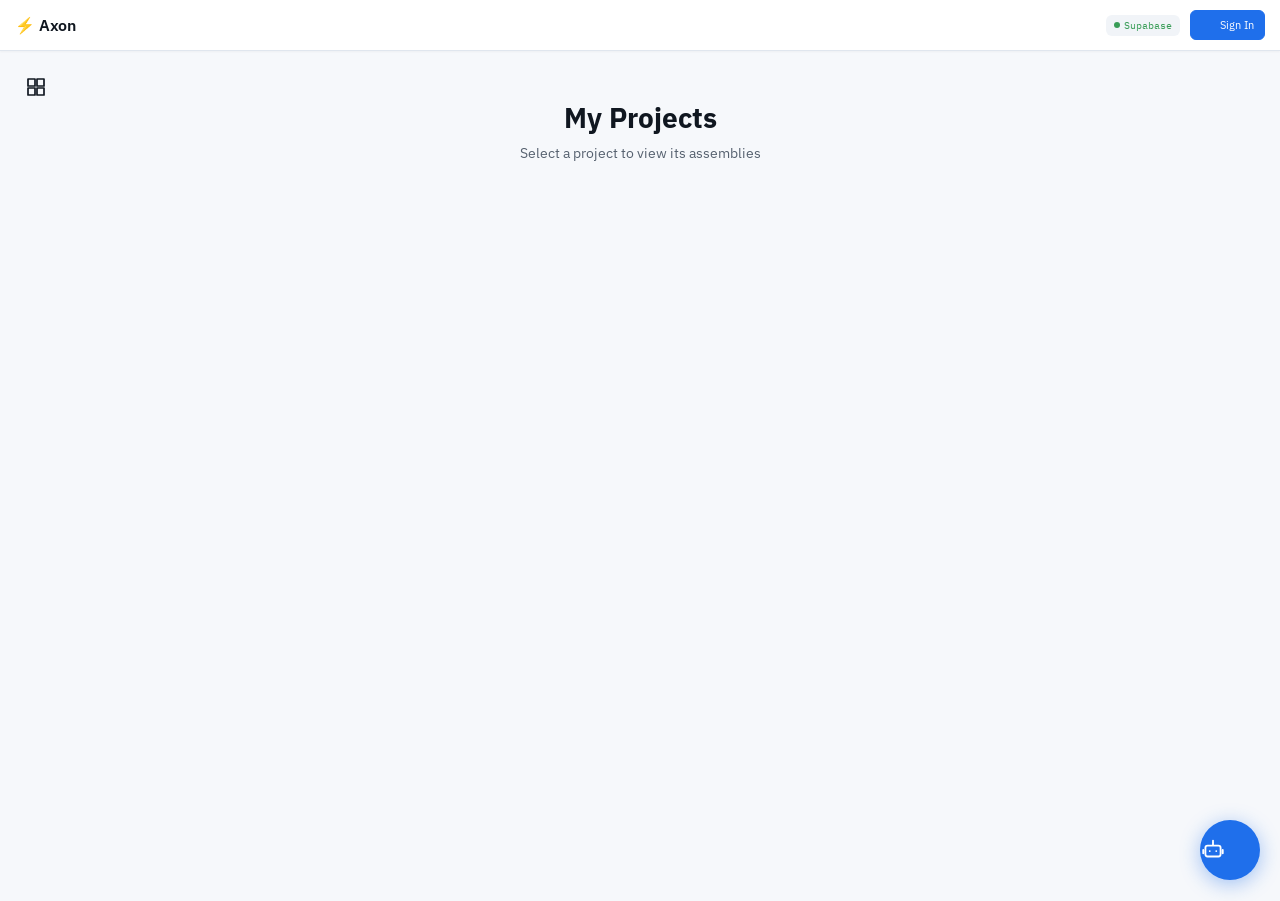
==== commit 57261c8d: "feat: reskin step 2 — line-icon SVGs, token-only buttons, fonts in <head> Co-Authored-By: Claude Opu" ====
--- a/index.html
+++ b/index.html
@@ -10,6 +10,11 @@
   <script src="https://d3js.org/d3.v7.min.js"></script>
   <!-- Google GSI removed - now using Supabase Auth with Google provider -->
   
+  <!-- Fonts: IBM Plex Sans + Plex Mono (Datum theme) -->
+  <link rel="preconnect" href="https://fonts.googleapis.com">
+  <link rel="preconnect" href="https://fonts.gstatic.com" crossorigin>
+  <link rel="stylesheet" href="https://fonts.googleapis.com/css2?family=IBM+Plex+Mono:wght@400;500;600&family=IBM+Plex+Sans:wght@400;500;600;700&display=swap">
+
   <!-- Styles -->
   <link rel="stylesheet" href="css/styles.css">
 </head>
@@ -22,7 +27,7 @@
   <h1>⚡ Axon</h1>
   
   <!-- Back button -->
-  <button class="header-btn back-btn" id="backBtn" style="display:none;" onclick="navigateBack()">← Back</button>
+  <button class="header-btn back-btn" id="backBtn" style="display:none;" onclick="navigateBack()"><svg width="16" height="16" viewBox="0 0 24 24" fill="none" stroke="currentColor" stroke-width="1.7" stroke-linecap="round" stroke-linejoin="round" aria-hidden="true" style="vertical-align:middle;margin-right:4px"><path d="M15 5l-7 7 7 7 M8 12h12"/></svg>Back</button>
   
   <!-- Breadcrumb -->
   <div id="breadcrumb" class="control-group" style="display:none;">
@@ -36,10 +41,10 @@
       <select id="assemblySelect">
         <option value="">Loading...</option>
       </select>
-      <button class="header-btn admin-only" style="padding:4px 8px;margin-left:4px;" onclick="createNewAssemblyInTree()" title="New Assembly">➕</button>
-      <button class="header-btn admin-only" style="padding:4px 8px;background:#f39c12;" onclick="renameAssembly()" title="Rename">✏️</button>
-      <button class="header-btn admin-only" style="padding:4px 8px;background:#9b59b6;" onclick="duplicateAssembly()" title="Duplicate">📋</button>
-      <button class="header-btn admin-only" style="padding:4px 8px;background:#e74c3c;" onclick="confirmDeleteAssembly()" title="Delete">🗑️</button>
+      <button class="header-btn admin-only" style="padding:4px 8px;margin-left:4px;" onclick="createNewAssemblyInTree()" title="New Assembly"><svg width="16" height="16" viewBox="0 0 24 24" fill="none" stroke="currentColor" stroke-width="1.7" stroke-linecap="round" stroke-linejoin="round" aria-hidden="true" style="vertical-align:middle"><path d="M12 5v14M5 12h14"/></svg></button>
+      <button class="header-btn admin-only" style="padding:4px 8px;" onclick="renameAssembly()" title="Rename"><svg width="16" height="16" viewBox="0 0 24 24" fill="none" stroke="currentColor" stroke-width="1.7" stroke-linecap="round" stroke-linejoin="round" aria-hidden="true" style="vertical-align:middle"><path d="M4 20h4L18.5 9.5a2.1 2.1 0 0 0-3-3L5 17v3z M13.5 6.5l3 3"/></svg></button>
+      <button class="header-btn admin-only" style="padding:4px 8px;" onclick="duplicateAssembly()" title="Duplicate"><svg width="16" height="16" viewBox="0 0 24 24" fill="none" stroke="currentColor" stroke-width="1.7" stroke-linecap="round" stroke-linejoin="round" aria-hidden="true" style="vertical-align:middle"><path d="M9 9h10v10H9z M5 15V5h10"/></svg></button>
+      <button class="header-btn admin-only" style="padding:4px 8px;" onclick="confirmDeleteAssembly()" title="Delete"><svg width="16" height="16" viewBox="0 0 24 24" fill="none" stroke="currentColor" stroke-width="1.7" stroke-linecap="round" stroke-linejoin="round" aria-hidden="true" style="vertical-align:middle"><path d="M4 7h16 M9 7V5h6v2 M6 7l1 13h10l1-13"/></svg></button>
     </div>
   </div>
   
@@ -71,33 +76,22 @@
     
     <!-- Layout mode is always tree -->
     
-    <button class="header-btn admin-only" id="refreshBtn" onclick="refreshUnlockedNodes()">🔄</button>
-    <button class="header-btn admin-only" id="expandBtn" onclick="expandAll()">➕</button>
-    <button class="header-btn admin-only" id="collapseBtn" onclick="collapseAll()">➖</button>
+    <button class="header-btn admin-only" id="refreshBtn" onclick="refreshUnlockedNodes()" title="Refresh"><svg width="16" height="16" viewBox="0 0 24 24" fill="none" stroke="currentColor" stroke-width="1.7" stroke-linecap="round" stroke-linejoin="round" aria-hidden="true" style="vertical-align:middle"><path d="M20 12a8 8 0 1 1-2.3-5.6 M20 4v3.5h-3.5"/></svg></button>
+    <button class="header-btn" id="expandBtn" onclick="expandAll()" title="Expand All"><svg width="16" height="16" viewBox="0 0 24 24" fill="none" stroke="currentColor" stroke-width="1.7" stroke-linecap="round" stroke-linejoin="round" aria-hidden="true" style="vertical-align:middle"><path d="M4 9V4h5 M20 9V4h-5 M4 15v5h5 M20 15v5h-5"/></svg></button>
+    <button class="header-btn" id="collapseBtn" onclick="collapseAll()" title="Collapse All"><svg width="16" height="16" viewBox="0 0 24 24" fill="none" stroke="currentColor" stroke-width="1.7" stroke-linecap="round" stroke-linejoin="round" aria-hidden="true" style="vertical-align:middle"><path d="M9 4v5H4 M15 4v5h5 M9 20v-5H4 M15 20v-5h5"/></svg></button>
     
     <!-- Tree layout is always active -->
     
-    <button class="header-btn" id="seqToggleBtn" onclick="toggleSequenceNumbers()" title="Toggle Sequence Numbers">🔢 Seq</button>
-    <button class="header-btn" id="levelToggleBtn" onclick="toggleLevelHeaders()" title="Toggle Level Headers">📊 Levels</button>
-    <button class="header-btn admin-only" id="spacingBtn" onclick="openSpacingSettings()" title="Adjust Level Spacing" style="background:#2980b9;">↔️ Spacing</button>
-    <button class="header-btn" id="separatorToggleBtn" onclick="toggleSeparatorLines()" title="Toggle Group Separators" style="background:#95a5a6;">─ Sep</button>
-    <button class="header-btn undo-btn admin-only" id="undoBtn" onclick="undoPositions()" disabled>↩️ Undo</button>
-    
-    <div class="dropdown admin-only">
-      <button class="header-btn dropdown-btn" style="background:#9b59b6;" onclick="toggleLockDropdown()">🔒 Lock ▼</button>
-      <div class="dropdown-content" id="lockDropdown">
-        <a href="#" onclick="lockAllVisibleNodes(); closeLockDropdown(); return false;">🔒 Lock All Visible</a>
-        <a href="#" onclick="unlockAllNodes(); closeLockDropdown(); return false;">🔓 Unlock All</a>
-      </div>
-    </div>
-    
-    <button class="header-btn save-btn admin-only" id="saveBtn" onclick="saveAllPositions()">💾 Save</button>
-    
-    <button class="header-btn" style="background:#16a085;" onclick="window.openBOMList()" title="BOM List View">📋 BOM</button>
-    <button class="header-btn" style="background:#e67e22;" onclick="window.openPickup()" title="Pickup Mode">🧺 Pickup</button>
+    <button class="header-btn" id="seqToggleBtn" onclick="toggleSequenceNumbers()" title="Toggle Sequence Numbers"><svg width="16" height="16" viewBox="0 0 24 24" fill="none" stroke="currentColor" stroke-width="1.7" stroke-linecap="round" stroke-linejoin="round" aria-hidden="true" style="vertical-align:middle;margin-right:4px"><path d="M9 4 7 20 M17 4l-2 16 M4 9h16 M3.5 15h16"/></svg>Seq</button>
+    <button class="header-btn" id="levelToggleBtn" onclick="toggleLevelHeaders()" title="Toggle Level Headers"><svg width="16" height="16" viewBox="0 0 24 24" fill="none" stroke="currentColor" stroke-width="1.7" stroke-linecap="round" stroke-linejoin="round" aria-hidden="true" style="vertical-align:middle;margin-right:4px"><path d="M12 4 3 9l9 5 9-5-9-5z M3 14l9 5 9-5"/></svg>Levels</button>
+    <button class="header-btn admin-only" id="spacingBtn" onclick="openSpacingSettings()" title="Adjust Level Spacing"><svg width="16" height="16" viewBox="0 0 24 24" fill="none" stroke="currentColor" stroke-width="1.7" stroke-linecap="round" stroke-linejoin="round" aria-hidden="true" style="vertical-align:middle;margin-right:4px"><path d="M9 6h.01 M15 6h.01 M9 12h.01 M15 12h.01 M9 18h.01 M15 18h.01"/></svg>Spacing</button>
+    <button class="header-btn" id="separatorToggleBtn" onclick="toggleSeparatorLines()" title="Toggle Group Separators"><svg width="16" height="16" viewBox="0 0 24 24" fill="none" stroke="currentColor" stroke-width="1.7" stroke-linecap="round" stroke-linejoin="round" aria-hidden="true" style="vertical-align:middle;margin-right:4px"><path d="M4 8h16 M4 16h16"/></svg>Sep</button>
+
+    <button class="header-btn" onclick="window.openBOMList()" title="BOM List View"><svg width="16" height="16" viewBox="0 0 24 24" fill="none" stroke="currentColor" stroke-width="1.7" stroke-linecap="round" stroke-linejoin="round" aria-hidden="true" style="vertical-align:middle;margin-right:4px"><path d="M8 6h12 M8 12h12 M8 18h12 M4 6h.01 M4 12h.01 M4 18h.01"/></svg>BOM</button>
+    <button class="header-btn" onclick="window.openPickup()" title="Pickup Mode"><svg width="16" height="16" viewBox="0 0 24 24" fill="none" stroke="currentColor" stroke-width="1.7" stroke-linecap="round" stroke-linejoin="round" aria-hidden="true" style="vertical-align:middle;margin-right:4px"><path d="M5 9h14l-1.2 9.5a1 1 0 0 1-1 .9H7.2a1 1 0 0 1-1-.9L5 9z M8.5 9 12 3.5 15.5 9 M9.5 13v3 M14.5 13v3"/></svg>Pickup</button>
     
     <div class="dropdown">
-      <button class="header-btn dropdown-btn" onclick="toggleExportDropdown()">📤 Export ▼</button>
+      <button class="header-btn dropdown-btn" onclick="toggleExportDropdown()"><svg width="16" height="16" viewBox="0 0 24 24" fill="none" stroke="currentColor" stroke-width="1.7" stroke-linecap="round" stroke-linejoin="round" aria-hidden="true" style="vertical-align:middle;margin-right:4px"><path d="M12 16V5 M7.5 9 12 4.5 16.5 9 M5 19h14"/></svg>Export<svg width="14" height="14" viewBox="0 0 24 24" fill="none" stroke="currentColor" stroke-width="1.7" stroke-linecap="round" stroke-linejoin="round" aria-hidden="true" style="vertical-align:middle;margin-left:3px"><path d="M5 9l7 7 7-7"/></svg></button>
       <div class="dropdown-content" id="exportDropdown">
         <a href="#" onclick="downloadCSV(); return false;">📋 Download CSV</a>
         <a href="#" onclick="downloadPNG(); return false;">📷 Download PNG</a>
@@ -105,7 +99,7 @@
       </div>
     </div>
     
-    <button class="header-btn admin-only" style="background:#27ae60;" onclick="openImportCSV()">📥 Import CSV</button>
+    <button class="header-btn admin-only" onclick="openImportCSV()"><svg width="16" height="16" viewBox="0 0 24 24" fill="none" stroke="currentColor" stroke-width="1.7" stroke-linecap="round" stroke-linejoin="round" aria-hidden="true" style="vertical-align:middle;margin-right:4px"><path d="M12 4v11 M7.5 11l4.5 4 4.5-4 M5 19h14"/></svg>Import CSV</button>
     <input type="file" id="csvFileInput" accept=".csv" multiple style="display:none;" onchange="handleCSVFile(event)">
   </div>
   
@@ -125,7 +119,7 @@
     </div>
     <div id="userBadge" class="user-badge" style="display:none;">
       <span id="userName"></span>
-      <button class="header-btn" style="padding:2px 6px;font-size:9px;" onclick="handleLogout()">✕</button>
+      <button class="header-btn" style="padding:2px 6px;" onclick="handleLogout()" title="Sign Out"><svg width="14" height="14" viewBox="0 0 24 24" fill="none" stroke="currentColor" stroke-width="1.7" stroke-linecap="round" stroke-linejoin="round" aria-hidden="true" style="vertical-align:middle"><path d="M6 6l12 12 M18 6 6 18"/></svg></button>
     </div>
   </div>
 </div>
@@ -135,7 +129,7 @@
 <!-- ============================================ -->
 <div class="home-page show" id="homePage">
   <div class="home-header">
-    <h2>📁 My Projects</h2>
+    <h2><svg width="24" height="24" viewBox="0 0 24 24" fill="none" stroke="currentColor" stroke-width="1.7" stroke-linecap="round" stroke-linejoin="round" aria-hidden="true" style="vertical-align:-3px;margin-right:8px"><path d="M4 4h7v7H4z M13 4h7v7h-7z M4 13h7v7H4z M13 13h7v7h-7z"/></svg>My Projects</h2>
     <p>Select a project to view its assemblies</p>
   </div>
   <div class="projects-grid" id="projectsGrid">
@@ -191,7 +185,7 @@
     <div class="legend-divider"></div>
     
     <div class="legend-section admin-only" id="legendTips">
-      <span style="color:#666; font-size:9px;">💡 Shift+Drag = move with children | Drag orphan = reconnect | 🔒 = locked position</span>
+      <span style="color:#666; font-size:9px;">💡 Shift+Drag = move with children | Drag orphan = reconnect | 🔒 = locked | <strong style="color:#3498db;">Ctrl+Click = multi-select</strong></span>
     </div>
   </div>
 
@@ -202,10 +196,10 @@
       
       <!-- Zoom/Fit Controls -->
       <div class="zoom-controls">
-        <button onclick="zoomIn()" title="Zoom In">+</button>
-        <button onclick="zoomOut()" title="Zoom Out">−</button>
-        <button onclick="fitToScreen()" title="Fit to Screen">⊡</button>
-        <button onclick="resetView()" title="Reset View">↺</button>
+        <button onclick="zoomIn()" title="Zoom In"><svg width="18" height="18" viewBox="0 0 24 24" fill="none" stroke="currentColor" stroke-width="1.7" stroke-linecap="round" stroke-linejoin="round" aria-hidden="true"><path d="M11 4a7 7 0 1 0 0 14 7 7 0 0 0 0-14z M21 21l-4.5-4.5 M11 8v6 M8 11h6"/></svg></button>
+        <button onclick="zoomOut()" title="Zoom Out"><svg width="18" height="18" viewBox="0 0 24 24" fill="none" stroke="currentColor" stroke-width="1.7" stroke-linecap="round" stroke-linejoin="round" aria-hidden="true"><path d="M11 4a7 7 0 1 0 0 14 7 7 0 0 0 0-14z M21 21l-4.5-4.5 M8 11h6"/></svg></button>
+        <button onclick="fitToScreen()" title="Fit to Screen"><svg width="18" height="18" viewBox="0 0 24 24" fill="none" stroke="currentColor" stroke-width="1.7" stroke-linecap="round" stroke-linejoin="round" aria-hidden="true"><path d="M4 9V4h5 M20 9V4h-5 M4 15v5h5 M20 15v5h-5 M9 9h6v6H9z"/></svg></button>
+        <button onclick="resetView()" title="Reset View"><svg width="18" height="18" viewBox="0 0 24 24" fill="none" stroke="currentColor" stroke-width="1.7" stroke-linecap="round" stroke-linejoin="round" aria-hidden="true"><path d="M5 12a7 7 0 1 0 7-7 M12 2 8.5 5 12 8"/></svg></button>
       </div>
       
       <div class="loading-overlay" id="loadingOverlay">
@@ -217,7 +211,7 @@
     <div class="side-panel" id="sidePanel">
       <div class="side-panel-header">
         <span class="side-panel-title" id="panelTitle">Edit Node</span>
-        <button class="side-panel-close" onclick="closeSidePanel()">×</button>
+        <button class="side-panel-close" onclick="closeSidePanel()" title="Close"><svg width="18" height="18" viewBox="0 0 24 24" fill="none" stroke="currentColor" stroke-width="1.7" stroke-linecap="round" stroke-linejoin="round" aria-hidden="true" style="vertical-align:middle"><path d="M6 6l12 12 M18 6 6 18"/></svg></button>
       </div>
       <div class="side-panel-content" id="panelContent">
         <!-- Dynamic content -->
@@ -236,14 +230,14 @@
   <!-- Spacing Settings Panel (floating right) -->
   <div class="spacing-panel" id="spacingPanel">
     <div class="spacing-panel-header">
-      <span>↔️ Level Spacing</span>
-      <button class="spacing-panel-close" onclick="closeSpacingPanel()">×</button>
+      <span><svg width="16" height="16" viewBox="0 0 24 24" fill="none" stroke="currentColor" stroke-width="1.7" stroke-linecap="round" stroke-linejoin="round" aria-hidden="true" style="vertical-align:-3px;margin-right:6px"><path d="M9 6h.01 M15 6h.01 M9 12h.01 M15 12h.01 M9 18h.01 M15 18h.01"/></svg>Level Spacing</span>
+      <button class="spacing-panel-close" onclick="closeSpacingPanel()" title="Close"><svg width="18" height="18" viewBox="0 0 24 24" fill="none" stroke="currentColor" stroke-width="1.7" stroke-linecap="round" stroke-linejoin="round" aria-hidden="true" style="vertical-align:middle"><path d="M6 6l12 12 M18 6 6 18"/></svg></button>
     </div>
     <div class="spacing-panel-body" id="spacingPanelBody">
       <!-- Dynamic sliders -->
     </div>
     <div class="spacing-panel-footer">
-      <button class="spacing-btn" onclick="window._resetSpacingDefaults()">↺ Reset</button>
+      <button class="spacing-btn" onclick="window._resetSpacingDefaults()"><svg width="14" height="14" viewBox="0 0 24 24" fill="none" stroke="currentColor" stroke-width="1.7" stroke-linecap="round" stroke-linejoin="round" aria-hidden="true" style="vertical-align:middle;margin-right:4px"><path d="M5 12a7 7 0 1 0 7-7 M12 2 8.5 5 12 8"/></svg>Reset</button>
       <button class="spacing-btn" onclick="window._equalizeSpacing()">= Equal</button>
     </div>
   </div>
@@ -254,14 +248,18 @@
 <div class="bom-overlay" id="bomOverlay">
   <div class="bom-panel">
     <div class="bom-header">
-      <h3>📋 BOM - <span id="bomAssemblyName"></span></h3>
+      <h3><svg width="18" height="18" viewBox="0 0 24 24" fill="none" stroke="currentColor" stroke-width="1.7" stroke-linecap="round" stroke-linejoin="round" aria-hidden="true" style="vertical-align:-3px;margin-right:6px"><path d="M8 6h12 M8 12h12 M8 18h12 M4 6h.01 M4 12h.01 M4 18h.01"/></svg>BOM - <span id="bomAssemblyName"></span></h3>
       <div class="bom-actions">
         <button class="bom-btn" onclick="window.bomExpandAll()">Expand All</button>
         <button class="bom-btn" onclick="window.bomCollapseAll()">Collapse All</button>
-        <button class="bom-btn" style="background:rgba(39,174,96,0.3);border-color:#27ae60;" onclick="document.getElementById('bomCsvInput').click()">📤 Import CSV</button>
-        <button class="bom-btn bom-export" onclick="window.bomExportCSV()">📥 Export CSV</button>
-        <button class="bom-btn" style="background:rgba(52,152,219,0.3);border-color:#3498db;" onclick="window.bomPrint()">🖨️ Print</button>
-        <button class="bom-close" onclick="window.closeBOMList()">✕</button>
+        <label class="bom-btn" style="cursor:pointer;display:flex;align-items:center;gap:4px;" title="Select All">
+          <input type="checkbox" id="bomSelectAll" onchange="window.bomSelectAll(this.checked)"> All
+        </label>
+        <button class="bom-btn bom-delete-btn" id="bomDeleteBtn" style="display:none;" onclick="window.bomDeleteSelected()"><svg width="15" height="15" viewBox="0 0 24 24" fill="none" stroke="currentColor" stroke-width="1.7" stroke-linecap="round" stroke-linejoin="round" aria-hidden="true" style="vertical-align:middle;margin-right:4px"><path d="M4 7h16 M9 7V5h6v2 M6 7l1 13h10l1-13"/></svg>Delete <span id="bomDeleteCount"></span></button>
+        <button class="bom-btn" onclick="document.getElementById('bomCsvInput').click()"><svg width="15" height="15" viewBox="0 0 24 24" fill="none" stroke="currentColor" stroke-width="1.7" stroke-linecap="round" stroke-linejoin="round" aria-hidden="true" style="vertical-align:middle;margin-right:4px"><path d="M12 4v11 M7.5 11l4.5 4 4.5-4 M5 19h14"/></svg>Import CSV</button>
+        <button class="bom-btn bom-export" onclick="window.bomExportCSV()"><svg width="15" height="15" viewBox="0 0 24 24" fill="none" stroke="currentColor" stroke-width="1.7" stroke-linecap="round" stroke-linejoin="round" aria-hidden="true" style="vertical-align:middle;margin-right:4px"><path d="M12 16V5 M7.5 9 12 4.5 16.5 9 M5 19h14"/></svg>Export CSV</button>
+        <button class="bom-btn" onclick="window.bomPrint()"><svg width="15" height="15" viewBox="0 0 24 24" fill="none" stroke="currentColor" stroke-width="1.7" stroke-linecap="round" stroke-linejoin="round" aria-hidden="true" style="vertical-align:middle;margin-right:4px"><path d="M7 9V4h10v5 M7 17H5v-6h14v6h-2 M8 14h8v6H8z"/></svg>Print</button>
+        <button class="bom-close" onclick="window.closeBOMList()" title="Close"><svg width="18" height="18" viewBox="0 0 24 24" fill="none" stroke="currentColor" stroke-width="1.7" stroke-linecap="round" stroke-linejoin="round" aria-hidden="true" style="vertical-align:middle"><path d="M6 6l12 12 M18 6 6 18"/></svg></button>
       </div>
     </div>
     <input type="file" id="bomCsvInput" accept=".csv" style="display:none;" onchange="window.bomHandleCSVImport(event)">
@@ -275,15 +273,15 @@
 <div class="pickup-overlay" id="pickupOverlay">
   <div class="pickup-panel">
     <div class="pickup-header">
-      <h3>🧺 Pickup List</h3>
+      <h3><svg width="18" height="18" viewBox="0 0 24 24" fill="none" stroke="currentColor" stroke-width="1.7" stroke-linecap="round" stroke-linejoin="round" aria-hidden="true" style="vertical-align:-3px;margin-right:6px"><path d="M5 9h14l-1.2 9.5a1 1 0 0 1-1 .9H7.2a1 1 0 0 1-1-.9L5 9z M8.5 9 12 3.5 15.5 9 M9.5 13v3 M14.5 13v3"/></svg>Pickup List</h3>
       <div class="pickup-actions">
         <div class="pickup-units-wrap">
           <label>Units:</label>
           <input type="number" id="pickupUnits" class="pickup-units-input" value="1" min="1" max="999" onchange="window.pickupSetUnits(this.value)">
         </div>
-        <button class="bom-btn" onclick="window.pickupReset()">↺ Reset</button>
-        <button class="bom-btn" style="background:rgba(52,152,219,0.3);border-color:#3498db;" onclick="window.pickupPrint()">🖨️ Print</button>
-        <button class="bom-close" onclick="window.closePickup()">✕</button>
+        <button class="bom-btn" onclick="window.pickupReset()"><svg width="15" height="15" viewBox="0 0 24 24" fill="none" stroke="currentColor" stroke-width="1.7" stroke-linecap="round" stroke-linejoin="round" aria-hidden="true" style="vertical-align:middle;margin-right:4px"><path d="M5 12a7 7 0 1 0 7-7 M12 2 8.5 5 12 8"/></svg>Reset</button>
+        <button class="bom-btn" onclick="window.pickupPrint()"><svg width="15" height="15" viewBox="0 0 24 24" fill="none" stroke="currentColor" stroke-width="1.7" stroke-linecap="round" stroke-linejoin="round" aria-hidden="true" style="vertical-align:middle;margin-right:4px"><path d="M7 9V4h10v5 M7 17H5v-6h14v6h-2 M8 14h8v6H8z"/></svg>Print</button>
+        <button class="bom-close" onclick="window.closePickup()" title="Close"><svg width="18" height="18" viewBox="0 0 24 24" fill="none" stroke="currentColor" stroke-width="1.7" stroke-linecap="round" stroke-linejoin="round" aria-hidden="true" style="vertical-align:middle"><path d="M6 6l12 12 M18 6 6 18"/></svg></button>
       </div>
     </div>
     <div class="pickup-scope-chips" id="pickupScopeChips">
@@ -323,36 +321,44 @@
 <!-- Toast container -->
 <div class="toast-container" id="toastContainer"></div>
 
+<!-- Multi-Select Floating Bar -->
+<div class="selection-bar" id="selectionBar" style="display:none;">
+  <span id="selectionCount">0 selected</span>
+  <button class="sel-bar-btn" onclick="window.openBulkMoveDialog()"><svg width="15" height="15" viewBox="0 0 24 24" fill="none" stroke="currentColor" stroke-width="1.7" stroke-linecap="round" stroke-linejoin="round" aria-hidden="true" style="vertical-align:middle;margin-right:4px"><path d="M9 7l-5 5 5 5 M4 12h11a4 4 0 0 0 4-4V5"/></svg>Move to…</button>
+  <button class="sel-bar-btn danger" onclick="window.confirmBulkDelete()"><svg width="15" height="15" viewBox="0 0 24 24" fill="none" stroke="currentColor" stroke-width="1.7" stroke-linecap="round" stroke-linejoin="round" aria-hidden="true" style="vertical-align:middle;margin-right:4px"><path d="M4 7h16 M9 7V5h6v2 M6 7l1 13h10l1-13"/></svg>Delete</button>
+  <button class="sel-bar-btn clear" onclick="window.clearSelection()"><svg width="15" height="15" viewBox="0 0 24 24" fill="none" stroke="currentColor" stroke-width="1.7" stroke-linecap="round" stroke-linejoin="round" aria-hidden="true" style="vertical-align:middle;margin-right:4px"><path d="M6 6l12 12 M18 6 6 18"/></svg>Clear</button>
+</div>
+
 <!-- Node Action Toolbar (appears on tap) -->
 <div class="node-action-bar" id="nodeActionBar">
-  <button class="nab-btn nab-add" id="nabAdd" title="Add Child">➕</button>
-  <button class="nab-btn nab-edit" id="nabEdit" title="Edit">✏️</button>
-  <button class="nab-btn nab-link" id="nabLink" title="Edit Links">🔩</button>
-  <button class="nab-btn nab-delete" id="nabDelete" title="Delete">🗑️</button>
+  <button class="nab-btn nab-add" id="nabAdd" title="Add Child"><svg width="18" height="18" viewBox="0 0 24 24" fill="none" stroke="currentColor" stroke-width="1.7" stroke-linecap="round" stroke-linejoin="round" aria-hidden="true"><path d="M12 5v14M5 12h14"/></svg></button>
+  <button class="nab-btn nab-edit" id="nabEdit" title="Edit"><svg width="18" height="18" viewBox="0 0 24 24" fill="none" stroke="currentColor" stroke-width="1.7" stroke-linecap="round" stroke-linejoin="round" aria-hidden="true"><path d="M4 20h4L18.5 9.5a2.1 2.1 0 0 0-3-3L5 17v3z M13.5 6.5l3 3"/></svg></button>
+  <button class="nab-btn nab-link" id="nabLink" title="Edit Links"><svg width="18" height="18" viewBox="0 0 24 24" fill="none" stroke="currentColor" stroke-width="1.7" stroke-linecap="round" stroke-linejoin="round" aria-hidden="true"><path d="M6 4a2 2 0 1 0 0 4 2 2 0 0 0 0-4z M6 20a2 2 0 1 0 0-4 2 2 0 0 0 0 4z M6 8v8 M18 6a2 2 0 1 0 0-4 2 2 0 0 0 0 4z M18 6c0 6-12 3-12 10"/></svg></button>
+  <button class="nab-btn nab-delete" id="nabDelete" title="Delete"><svg width="18" height="18" viewBox="0 0 24 24" fill="none" stroke="currentColor" stroke-width="1.7" stroke-linecap="round" stroke-linejoin="round" aria-hidden="true"><path d="M4 7h16 M9 7V5h6v2 M6 7l1 13h10l1-13"/></svg></button>
 </div>
 
 <!-- Add Node FAB (bottom-left, visible when admin) -->
 <button class="add-node-fab admin-only" id="addNodeFab" onclick="window.fabAddNode()" title="Add Node">
-  ➕
+  <svg width="24" height="24" viewBox="0 0 24 24" fill="none" stroke="currentColor" stroke-width="1.9" stroke-linecap="round" stroke-linejoin="round" aria-hidden="true" style="vertical-align:middle"><path d="M12 5v14M5 12h14"/></svg>
 </button>
 
 <!-- Chatbot FAB Button -->
 <button class="chat-fab" onclick="toggleChatPanel()" title="Assembly Assistant">
-  🤖
+  <svg width="26" height="26" viewBox="0 0 24 24" fill="none" stroke="currentColor" stroke-width="1.7" stroke-linecap="round" stroke-linejoin="round" aria-hidden="true" style="vertical-align:middle"><path d="M9 13h.01 M15 13h.01 M7 8h10a2 2 0 0 1 2 2v6a2 2 0 0 1-2 2H7a2 2 0 0 1-2-2v-6a2 2 0 0 1 2-2z M12 4v4 M12 3.5h.01 M3 12v3 M21 12v3"/></svg>
 </button>
 
 <!-- Chatbot Panel -->
 <div class="chat-panel" id="chatPanel">
   <div class="chat-header">
-    <h3>🤖 Assembly Assistant</h3>
-    <button class="chat-close" onclick="closeChatPanel()">×</button>
-  </div>
-  
+    <h3><svg width="18" height="18" viewBox="0 0 24 24" fill="none" stroke="currentColor" stroke-width="1.7" stroke-linecap="round" stroke-linejoin="round" aria-hidden="true" style="vertical-align:-3px;margin-right:6px"><path d="M9 13h.01 M15 13h.01 M7 8h10a2 2 0 0 1 2 2v6a2 2 0 0 1-2 2H7a2 2 0 0 1-2-2v-6a2 2 0 0 1 2-2z M12 4v4 M12 3.5h.01 M3 12v3 M21 12v3"/></svg>Assembly Assistant</h3>
+    <button class="chat-close" onclick="closeChatPanel()" title="Close"><svg width="18" height="18" viewBox="0 0 24 24" fill="none" stroke="currentColor" stroke-width="1.7" stroke-linecap="round" stroke-linejoin="round" aria-hidden="true" style="vertical-align:middle"><path d="M6 6l12 12 M18 6 6 18"/></svg></button>
+  </div>
+
   <div class="chat-quick-actions">
-    <button class="quick-btn" onclick="quickStatus()">📊 Status</button>
-    <button class="quick-btn" onclick="quickBlocked()">🚫 Blocked</button>
-    <button class="quick-btn" onclick="quickParallel()">🚀 Parallel Work</button>
-    <button class="quick-btn" onclick="quickProgress()">📈 Progress</button>
+    <button class="quick-btn" onclick="quickStatus()"><svg width="14" height="14" viewBox="0 0 24 24" fill="none" stroke="currentColor" stroke-width="1.7" stroke-linecap="round" stroke-linejoin="round" aria-hidden="true" style="vertical-align:middle;margin-right:4px"><path d="M4 4h7v7H4z M13 4h7v7h-7z M4 13h7v7H4z M13 13h7v7h-7z"/></svg>Status</button>
+    <button class="quick-btn" onclick="quickBlocked()"><svg width="14" height="14" viewBox="0 0 24 24" fill="none" stroke="currentColor" stroke-width="1.7" stroke-linecap="round" stroke-linejoin="round" aria-hidden="true" style="vertical-align:middle;margin-right:4px"><path d="M12 3.5L21.5 20H2.5z M12 10v4 M12 17.4h.01"/></svg>Blocked</button>
+    <button class="quick-btn" onclick="quickParallel()"><svg width="14" height="14" viewBox="0 0 24 24" fill="none" stroke="currentColor" stroke-width="1.7" stroke-linecap="round" stroke-linejoin="round" aria-hidden="true" style="vertical-align:middle;margin-right:4px"><path d="M6 4a2 2 0 1 0 0 4 2 2 0 0 0 0-4z M6 20a2 2 0 1 0 0-4 2 2 0 0 0 0 4z M6 8v8 M18 6a2 2 0 1 0 0-4 2 2 0 0 0 0 4z M18 6c0 6-12 3-12 10"/></svg>Parallel Work</button>
+    <button class="quick-btn" onclick="quickProgress()"><svg width="14" height="14" viewBox="0 0 24 24" fill="none" stroke="currentColor" stroke-width="1.7" stroke-linecap="round" stroke-linejoin="round" aria-hidden="true" style="vertical-align:middle;margin-right:4px"><path d="M12 3a9 9 0 1 0 0 18 9 9 0 0 0 0-18z M12 8a4 4 0 1 0 0 8 4 4 0 0 0 0-8z M12 12h.01"/></svg>Progress</button>
   </div>
   
   <div class="chat-messages" id="chatMessages">
@@ -373,7 +379,7 @@
   <div class="chat-input-area">
     <input type="text" id="chatInput" placeholder="Ask about your assembly..." 
            onkeypress="if(event.key==='Enter') sendMessage()">
-    <button class="chat-send" onclick="sendMessage()">➤</button>
+    <button class="chat-send" onclick="sendMessage()" title="Send"><svg width="18" height="18" viewBox="0 0 24 24" fill="none" stroke="currentColor" stroke-width="1.7" stroke-linecap="round" stroke-linejoin="round" aria-hidden="true" style="vertical-align:middle"><path d="M12 16V5 M7.5 9 12 4.5 16.5 9 M5 19h14"/></svg></button>
   </div>
 </div>
 
--- a/css/styles.css
+++ b/css/styles.css
@@ -1,6 +1,63 @@
 /* ============================================
    Axon - Tree Builder Styles
+   "Datum" theme — precise, light, engineering-tool look
+   Fonts (IBM Plex Sans + Plex Mono) are loaded via <link> in index.html <head>.
    ============================================ */
+
+/* ============================================
+   DATUM DESIGN TOKENS
+   ============================================ */
+:root {
+  /* surfaces & ink */
+  --bg:#eef2f7; --canvas:#f6f8fb; --surface:#ffffff; --surface-2:#f1f4f8; --surface-3:#e8edf3;
+  --border:#e0e6ee; --border-2:#d2dae4;
+  --ink:#101720; --ink-2:#56616f; --ink-3:#8d97a4;
+  /* accent */
+  --accent:#1f6feb; --accent-2:#1559c4; --accent-soft:#e7f0fe; --on-accent:#ffffff;
+  /* control chrome */
+  --ctl:#ffffff; --ctl-border:#d6dde6; --ctl-hover:#f2f5f9;
+  --header-bg:#ffffff; --header-ink:#101720;
+  /* shape */
+  --radius:9px; --radius-sm:6px;
+  --shadow-card:0 1px 2px rgba(16,23,32,.04), 0 4px 14px rgba(16,23,32,.06);
+  --shadow-pop:0 8px 30px rgba(16,23,32,.14);
+  /* tree canvas */
+  --tree-bg:#fbfcfe; --grid:rgba(31,111,235,.06); --grid-strong:rgba(31,111,235,.10);
+  --link:#aeb9c7; --node-fill:#ffffff; --node-text:#16202c;
+  /* typography */
+  --font-sans:'IBM Plex Sans','Segoe UI',Tahoma,Geneva,Verdana,sans-serif;
+  --font-mono:'IBM Plex Mono','Courier New',ui-monospace,monospace;
+
+  /* LEVEL palette — bar (saturated) + fill (soft). Keep the L1..L8 meaning. */
+  --lv1-bar:oklch(0.60 0.13 150); --lv1-fill:oklch(0.95 0.045 150);  /* green  */
+  --lv2-bar:oklch(0.58 0.15 300); --lv2-fill:oklch(0.95 0.045 300);  /* violet */
+  --lv3-bar:oklch(0.58 0.14 245); --lv3-fill:oklch(0.95 0.045 245);  /* blue   */
+  --lv4-bar:oklch(0.60 0.11 190); --lv4-fill:oklch(0.95 0.045 190);  /* teal   */
+  --lv5-bar:oklch(0.72 0.13 85);  --lv5-fill:oklch(0.95 0.055 90);   /* amber  */
+  --lv6-bar:oklch(0.66 0.15 55);  --lv6-fill:oklch(0.95 0.055 60);   /* orange */
+  --lv7-bar:oklch(0.62 0.17 25);  --lv7-fill:oklch(0.95 0.05 25);    /* red    */
+  --lv8-bar:oklch(0.62 0.01 250); --lv8-fill:oklch(0.94 0.004 250);  /* gray   */
+
+  /* STATUS — map the app's enum to these */
+  --st-done:oklch(0.62 0.14 150);     /* DONE        */
+  --st-wip:oklch(0.74 0.14 80);       /* IN_PROGRESS */
+  --st-blocked:oklch(0.60 0.20 25);   /* BLOCKED     */
+  --st-orphan:oklch(0.58 0.16 300);   /* orphan / NOT_STARTED */
+}
+
+/* Dark "Blueprint" theme (wire to a sun/moon toggle) */
+[data-theme="dark"] {
+  --bg:#0c1119; --canvas:#0e141d; --surface:#141c28; --surface-2:#1a2433; --surface-3:#22303f;
+  --border:#26303f; --border-2:#33445a;
+  --ink:#e8eef7; --ink-2:#9aabc1; --ink-3:#65758c;
+  --accent:#4f9df3; --accent-2:#75b4f7; --accent-soft:rgba(79,157,243,.14); --on-accent:#08111f;
+  --ctl:#1a2433; --ctl-border:#2c3a4d; --ctl-hover:#22303f;
+  --header-bg:#10171f; --header-ink:#e8eef7;
+  --shadow-card:0 1px 0 rgba(255,255,255,.03), 0 8px 26px rgba(0,0,0,.45);
+  --shadow-pop:0 12px 40px rgba(0,0,0,.6);
+  --tree-bg:#0b1018; --grid:rgba(99,150,210,.10); --grid-strong:rgba(99,150,210,.16);
+  --link:#3a4c63; --node-fill:#16202e; --node-text:#e8eef7;
+}
 
 * {
   margin: 0;
@@ -9,23 +66,34 @@
 }
 
 body {
-  font-family: 'Segoe UI', Tahoma, Geneva, Verdana, sans-serif;
-  background: #f0f4f8;
+  font-family: var(--font-sans);
+  background: var(--bg);
+  color: var(--ink);
   min-height: 100vh;
+  overflow: auto;
+}
+body.tree-view {
   overflow: hidden;
+}
+
+/* Mono for all data: part numbers, sequence tags, quantities, counts, levels, db indicator */
+.mono, .db-indicator, .node-pn, .sequence-number, .sequence-badge-text {
+  font-family: var(--font-mono);
+  font-feature-settings: 'tnum';
 }
 
 /* ============================================
    HEADER
    ============================================ */
 .header {
-  background: linear-gradient(135deg, #1a1a2e 0%, #16213e 100%);
-  color: white;
+  background: var(--header-bg);
+  color: var(--header-ink);
   padding: 10px 15px;
   display: flex;
   align-items: center;
   gap: 10px;
-  box-shadow: 0 2px 10px rgba(0,0,0,0.3);
+  border-bottom: 1px solid var(--border);
+  box-shadow: 0 1px 2px rgba(16,23,32,.04);
   flex-wrap: wrap;
   position: relative;
   z-index: 100;
@@ -34,92 +102,94 @@
 .header h1 {
   font-size: 16px;
   font-weight: 600;
-  background: linear-gradient(90deg, #00d9ff, #00ff88);
-  -webkit-background-clip: text;
-  -webkit-text-fill-color: transparent;
-  background-clip: text;
+  color: var(--header-ink);
+  letter-spacing: -0.01em;
 }
 
 .header select {
   padding: 6px 12px;
   font-size: 12px;
-  border: none;
-  border-radius: 6px;
-  background: white;
+  border: 1px solid var(--ctl-border);
+  border-radius: var(--radius-sm);
+  background: var(--ctl);
+  color: var(--ink);
   cursor: pointer;
   min-width: 120px;
 }
 
 .header label {
   font-size: 11px;
-  color: #8892b0;
+  color: var(--ink-3);
 }
 
 .control-group {
   display: flex;
   align-items: center;
   gap: 5px;
-  background: rgba(255,255,255,0.08);
+  background: var(--surface-2);
+  border: 1px solid var(--ctl-border);
   padding: 4px 10px;
-  border-radius: 6px;
+  border-radius: var(--radius-sm);
 }
 
 /* ============================================
    BUTTONS
    ============================================ */
 .header-btn {
-  padding: 6px 10px;
+  height: 30px;
+  padding: 0 10px;
   font-size: 11px;
-  border: none;
-  border-radius: 6px;
-  cursor: pointer;
-  background: #3498db;
-  color: white;
-  transition: all 0.2s;
+  font-family: var(--font-sans);
+  border: 1px solid var(--ctl-border);
+  border-radius: var(--radius-sm);
+  cursor: pointer;
+  background: var(--ctl);
+  color: var(--ink);
+  transition: background 0.15s, border-color 0.15s, transform 0.15s;
   flex-shrink: 0;
+  display: inline-flex;
+  align-items: center;
+  justify-content: center;
+  white-space: nowrap;
 }
 
 /* Icon-only buttons - constrain width */
 #refreshBtn, #expandBtn, #collapseBtn {
-  padding: 6px 8px;
+  padding: 0 8px;
   min-width: auto;
   width: 32px;
   text-align: center;
 }
 
 .header-btn:hover {
-  background: #2980b9;
+  background: var(--ctl-hover);
+  border-color: var(--border-2);
   transform: translateY(-1px);
 }
 
-.header-btn.save-btn { background: #27ae60; }
-.header-btn.save-btn:hover { background: #1e8449; }
-
-.header-btn.undo-btn { background: #f39c12; }
-.header-btn.undo-btn:hover { background: #d68910; }
+.header-btn.save-btn { background: var(--accent); border-color: var(--accent); color: var(--on-accent); }
+.header-btn.save-btn:hover { background: var(--accent-2); border-color: var(--accent-2); }
+
+.header-btn.undo-btn { background: var(--ctl); color: var(--ink); }
+.header-btn.undo-btn:hover { background: var(--ctl-hover); }
 .header-btn.undo-btn:disabled {
-  background: #7f8c8d;
+  background: var(--surface-2);
+  color: var(--ink-3);
   cursor: not-allowed;
-  opacity: 0.5;
+  opacity: 0.6;
 }
 
 #seqToggleBtn {
-  background: #3498db;
   font-size: 11px;
 }
-#seqToggleBtn:hover { background: #2980b9; }
 
 #levelToggleBtn {
-  background: #3498db;
   font-size: 11px;
 }
-#levelToggleBtn:hover { background: #2980b9; }
 
 #separatorToggleBtn {
-  background: #95a5a6;
   font-size: 11px;
 }
-#separatorToggleBtn:hover { background: #7f8c8d; }
 
 /* Group Separator Lines */
 .group-separator {
@@ -140,42 +210,40 @@
 /* Layout Toggle Buttons */
 .layout-toggle {
   display: flex;
-  border-radius: 6px;
+  border-radius: var(--radius-sm);
   overflow: hidden;
-  border: 1px solid #ddd;
+  border: 1px solid var(--ctl-border);
 }
 
 .layout-btn {
   padding: 6px 12px;
   border: none;
-  background: #f5f5f5;
-  color: #666;
+  background: var(--ctl);
+  color: var(--ink-2);
   font-size: 11px;
   font-weight: 500;
   cursor: pointer;
-  transition: all 0.2s;
+  transition: all 0.15s;
 }
 
 .layout-btn:hover {
-  background: #e8e8e8;
+  background: var(--ctl-hover);
 }
 
 .layout-btn.active {
-  background: #3498db;
-  color: white;
+  background: var(--accent);
+  color: var(--on-accent);
 }
 
 .layout-btn:first-child {
-  border-right: 1px solid #ddd;
+  border-right: 1px solid var(--ctl-border);
 }
 
 .header-btn.back-btn {
-  background: #34495e;
   display: flex;
   align-items: center;
   gap: 5px;
 }
-.header-btn.back-btn:hover { background: #2c3e50; }
 
 .admin-only { display: none; }
 .admin-only.visible {
@@ -183,22 +251,23 @@
   align-items: center;
 }
 
-.admin-btn { background: #9b59b6; }
-.admin-btn:hover { background: #8e44ad; }
+.admin-btn {}
 
 .login-btn {
-  background: #e74c3c;
+  background: var(--accent);
+  border-color: var(--accent);
+  color: var(--on-accent);
   display: flex;
   align-items: center;
   gap: 5px;
 }
-.login-btn:hover { background: #c0392b; }
+.login-btn:hover { background: var(--accent-2); border-color: var(--accent-2); }
 
 .user-badge {
-  background: rgba(39, 174, 96, 0.3);
-  color: #27ae60;
+  background: var(--accent-soft);
+  color: var(--accent-2);
   padding: 4px 8px;
-  border-radius: 4px;
+  border-radius: var(--radius-sm);
   font-size: 10px;
   display: flex;
   align-items: center;
@@ -209,18 +278,19 @@
   padding: 10px 20px;
   font-size: 13px;
   font-weight: 500;
-  border: none;
-  border-radius: 6px;
-  cursor: pointer;
-  transition: all 0.2s;
-}
-
-.btn-primary { background: #3498db; color: white; }
-.btn-primary:hover { background: #2980b9; }
-.btn-secondary { background: #ecf0f1; color: #333; }
-.btn-secondary:hover { background: #ddd; }
-.btn-danger { background: #e74c3c; color: white; }
-.btn-danger:hover { background: #c0392b; }
+  font-family: var(--font-sans);
+  border: 1px solid transparent;
+  border-radius: var(--radius-sm);
+  cursor: pointer;
+  transition: all 0.15s;
+}
+
+.btn-primary { background: var(--accent); color: var(--on-accent); }
+.btn-primary:hover { background: var(--accent-2); }
+.btn-secondary { background: var(--surface-2); color: var(--ink); border-color: var(--ctl-border); }
+.btn-secondary:hover { background: var(--surface-3); }
+.btn-danger { background: var(--st-blocked); color: #fff; }
+.btn-danger:hover { filter: brightness(0.92); }
 .btn-block { width: 100%; }
 
 /* ============================================
@@ -231,15 +301,15 @@
   padding: 4px 8px;
   border-radius: 4px;
 }
-.status-text.loading { color: #f39c12; }
-.status-text.error { color: #e74c3c; }
-.status-text.success { color: #27ae60; }
+.status-text.loading { color: var(--st-wip); }
+.status-text.error { color: var(--st-blocked); }
+.status-text.success { color: var(--st-done); }
 
 .db-indicator {
-  background: rgba(39, 174, 96, 0.2);
-  color: #27ae60;
+  background: var(--surface-2);
+  color: var(--st-done);
   padding: 4px 8px;
-  border-radius: 4px;
+  border-radius: var(--radius-sm);
   font-size: 10px;
   display: flex;
   align-items: center;
@@ -247,20 +317,19 @@
 }
 
 .db-indicator.disconnected {
-  background: rgba(231, 76, 60, 0.2);
-  color: #e74c3c;
+  color: var(--st-blocked);
 }
 
 .db-dot {
   width: 6px;
   height: 6px;
   border-radius: 50%;
-  background: #27ae60;
+  background: var(--st-done);
   animation: pulse 2s infinite;
 }
 
 .db-indicator.disconnected .db-dot {
-  background: #e74c3c;
+  background: var(--st-blocked);
   animation: none;
 }
 
@@ -277,18 +346,18 @@
   display: inline-block;
 }
 
-.dropdown-btn { background: #16a085; }
-.dropdown-btn:hover { background: #138d75; }
+.dropdown-btn {}
 
 .dropdown-content {
   display: none;
   position: absolute;
   top: 100%;
   left: 0;
-  background: white;
+  background: var(--surface);
+  border: 1px solid var(--border-2);
   min-width: 160px;
-  box-shadow: 0 4px 16px rgba(0,0,0,0.2);
-  border-radius: 6px;
+  box-shadow: var(--shadow-pop);
+  border-radius: var(--radius-sm);
   z-index: 1000;
   overflow: hidden;
   margin-top: 4px;
@@ -297,28 +366,28 @@
 .dropdown-content.show { display: block; }
 
 .dropdown-content a {
-  color: #333;
+  color: var(--ink);
   padding: 10px 16px;
   text-decoration: none;
   display: block;
   font-size: 12px;
-  transition: background 0.2s;
-}
-
-.dropdown-content a:hover { background: #f0f0f0; }
+  transition: background 0.15s;
+}
+
+.dropdown-content a:hover { background: var(--ctl-hover); }
 
 /* ============================================
    LEGEND
    ============================================ */
 .legend {
-  background: white;
+  background: var(--surface);
   padding: 8px 15px;
   display: flex;
   gap: 15px;
   align-items: center;
-  border-bottom: 1px solid #e0e0e0;
+  border-bottom: 1px solid var(--border);
   flex-wrap: wrap;
-  font-size: 10px;
+  font-size: 11px;
 }
 
 .legend-section {
@@ -329,27 +398,35 @@
 
 .legend-title {
   font-weight: 600;
-  color: #333;
+  color: var(--ink);
 }
 
 .legend-item {
   display: flex;
   align-items: center;
   gap: 4px;
-  color: #666;
-}
+  color: var(--ink-2);
+  cursor: pointer;
+  padding: 2px 4px;
+  border-radius: 4px;
+  transition: background 0.12s, opacity 0.12s;
+}
+.legend-item:hover { background: var(--surface-2); }
+/* Interactive legend — isolate a level/status (dim non-matches) */
+.legend.has-isolate .legend-item { opacity: 0.35; }
+.legend.has-isolate .legend-item.legend-active { opacity: 1; }
 
 .legend-color {
-  width: 14px;
-  height: 14px;
+  width: 11px;
+  height: 11px;
   border-radius: 3px;
-  border: 1px solid rgba(0,0,0,0.1);
+  border: 1px solid var(--border-2);
 }
 
 .legend-divider {
   width: 1px;
   height: 20px;
-  background: #ddd;
+  background: var(--border);
 }
 
 /* ============================================
@@ -363,7 +440,7 @@
 .tree-container {
   flex: 1;
   overflow: auto;
-  background: #fafafa;
+  background: var(--tree-bg);
   position: relative;
 }
 
@@ -376,7 +453,7 @@
 .node:active { cursor: grabbing; }
 
 .node.selected .node-shape {
-  filter: drop-shadow(0 0 8px rgba(52, 152, 219, 0.8));
+  filter: drop-shadow(0 0 8px color-mix(in srgb, var(--accent) 80%, transparent));
 }
 
 .node.locked .node-shape { stroke-width: 3px !important; }
@@ -409,18 +486,18 @@
 
 .node-pn {
   pointer-events: none;
-  fill: #666;
-  font-style: italic;
-  font-size: 7px;
-}
-
-/* Sequence Number - Simple black text */
+  fill: var(--ink-3);
+  font-size: 9.5px;
+  font-family: var(--font-mono);
+}
+
+/* Sequence Number - mono data text */
 .sequence-number {
   font-size: 16px;
   font-weight: 700;
-  fill: #000000;
+  fill: var(--ink);
   pointer-events: none;
-  font-family: 'Segoe UI', Arial, sans-serif;
+  font-family: var(--font-mono);
 }
 
 /* ============================================
@@ -449,32 +526,32 @@
 
 /* Old sequence badge styles (deprecated) */
 .sequence-badge-bg {
-  fill: #e74c3c;
-  stroke: #c0392b;
+  fill: var(--accent);
+  stroke: var(--accent-2);
   stroke-width: 1.5px;
-  filter: drop-shadow(1px 1px 2px rgba(0,0,0,0.3));
+  filter: drop-shadow(0 1px 3px rgba(16,23,32,0.25));
 }
 
 .sequence-badge-text {
   font-size: 12px;
-  font-weight: 700;
+  font-weight: 600;
   fill: #ffffff;
   pointer-events: none;
-  font-family: 'Segoe UI', Arial, sans-serif;
+  font-family: var(--font-mono);
 }
 
 /* Old sequence badge (deprecated) */
 .sequence-badge {
   font-size: 11px;
   font-weight: bold;
-  fill: #e74c3c;
+  fill: var(--accent);
   pointer-events: none;
 }
 
 .toggle-icon {
   font-weight: bold;
   font-size: 10px;
-  fill: #333;
+  fill: var(--accent);
   pointer-events: none;
   user-select: none;
 }
@@ -494,17 +571,18 @@
 
 .link.selected {
   stroke-width: 2.5px !important;
-  filter: drop-shadow(0 0 3px rgba(52, 152, 219, 0.6));
+  filter: drop-shadow(0 0 3px color-mix(in srgb, var(--accent) 60%, transparent));
 }
 
 .link-label {
   font-size: 8px;
   pointer-events: none;
   font-weight: 600;
+  font-family: var(--font-mono);
 }
 
 .link-label-bg {
-  fill: white;
+  fill: var(--surface);
   opacity: 0.95;
 }
 
@@ -515,7 +593,7 @@
 }
 
 .link-clickable:hover {
-  filter: drop-shadow(0 2px 4px rgba(52, 152, 219, 0.3));
+  filter: drop-shadow(0 2px 4px color-mix(in srgb, var(--accent) 30%, transparent));
 }
 
 /* v28: Status indicator dot */
@@ -525,14 +603,14 @@
 }
 
 .collapse-indicator {
-  fill: #ffffff;
-  stroke: #333;
-  stroke-width: 1.5px;
-  cursor: pointer;
-  filter: drop-shadow(0 1px 2px rgba(0,0,0,0.2));
-}
-
-.collapse-indicator:hover { fill: #e8e8e8; }
+  fill: var(--accent-soft);
+  stroke: var(--accent);
+  stroke-width: 2px;
+  cursor: pointer;
+  filter: drop-shadow(0 1px 3px rgba(16,23,32,0.15));
+}
+
+.collapse-indicator:hover { fill: var(--accent); }
 
 .multi-parent-indicator {
   fill: none;
@@ -545,9 +623,10 @@
 .context-menu {
   display: none;
   position: fixed;
-  background: white;
-  border-radius: 8px;
-  box-shadow: 0 4px 20px rgba(0,0,0,0.2);
+  background: var(--surface);
+  border: 1px solid var(--border-2);
+  border-radius: 10px;
+  box-shadow: var(--shadow-pop);
   min-width: 180px;
   z-index: 1000;
   overflow: hidden;
@@ -562,23 +641,138 @@
 .context-menu.show { display: block; }
 
 .context-menu-item {
-  padding: 10px 16px;
+  padding: 9px 16px;
   cursor: pointer;
   display: flex;
   align-items: center;
   gap: 10px;
+  font-size: 12.5px;
+  color: var(--ink);
+  transition: background 0.15s;
+}
+
+.context-menu-item:hover { background: var(--ctl-hover); }
+.context-menu-item.danger { color: var(--st-blocked); }
+.context-menu-item.danger:hover { background: color-mix(in srgb, var(--st-blocked) 10%, var(--surface)); }
+
+.ctx-seq-row {
+  display: flex !important;
+  align-items: center;
+  gap: 6px;
+  cursor: default !important;
+}
+.ctx-seq-row:hover { background: var(--surface-2) !important; }
+.ctx-seq-input {
+  width: 50px;
+  padding: 3px 6px;
+  border: 1px solid var(--ctl-border);
+  border-radius: var(--radius-sm);
   font-size: 13px;
-  color: #333;
-  transition: background 0.15s;
-}
-
-.context-menu-item:hover { background: #f5f5f5; }
-.context-menu-item.danger { color: #e74c3c; }
-.context-menu-item.danger:hover { background: #fef0f0; }
+  text-align: center;
+  font-weight: 600;
+  font-family: var(--font-mono);
+  color: var(--accent);
+}
+.ctx-seq-input:focus { border-color: var(--accent); outline: none; }
+.ctx-seq-btn {
+  padding: 3px 8px;
+  border: none;
+  background: var(--accent);
+  color: var(--on-accent);
+  border-radius: var(--radius-sm);
+  cursor: pointer;
+  font-size: 13px;
+  font-weight: 700;
+}
+.ctx-seq-btn:hover { background: var(--accent-2); }
+
+/* People quick-set buttons in context menu */
+.ctx-people-btn {
+  padding: 3px 10px;
+  border: 1px solid var(--ctl-border);
+  background: var(--surface-2);
+  color: var(--ink);
+  border-radius: var(--radius-sm);
+  cursor: pointer;
+  font-size: 13px;
+  font-weight: 700;
+  min-width: 28px;
+  text-align: center;
+  font-family: var(--font-mono);
+}
+.ctx-people-btn:hover { background: var(--accent); color: var(--on-accent); border-color: var(--accent); }
+.ctx-people-btn.active { background: var(--accent-2); color: var(--on-accent); border-color: var(--accent-2); }
+
+/* Flag indicator */
+.flag-indicator {
+  pointer-events: none;
+  filter: drop-shadow(0 1px 2px rgba(16,23,32,0.3));
+}
+.node.flagged .node-shape {
+  stroke: var(--st-blocked) !important;
+  stroke-width: 2.5px !important;
+  stroke-dasharray: 6 3;
+}
+
+/* Import node browser */
+.import-chip {
+  padding: 5px 12px;
+  border-radius: 100px;
+  border: 1px solid var(--ctl-border);
+  background: var(--surface);
+  font-size: 12px;
+  font-weight: 500;
+  cursor: pointer;
+  transition: all 0.15s;
+}
+.import-chip:hover { border-color: var(--accent); color: var(--accent); }
+.import-chip-active {
+  background: var(--accent) !important;
+  color: var(--on-accent) !important;
+  border-color: var(--accent) !important;
+  font-weight: 700;
+}
+.import-node-item { border-bottom: 1px solid var(--border); }
+.import-node-item:last-child { border-bottom: none; }
+.import-node-row {
+  display: flex;
+  align-items: center;
+  gap: 6px;
+  padding: 8px 10px;
+  cursor: pointer;
+  transition: background 0.12s;
+  font-size: 13px;
+}
+.import-node-row:hover { background: var(--ctl-hover); }
+.import-node-selected { background: var(--accent-soft) !important; font-weight: 600; }
+.import-expand-btn {
+  width: 18px;
+  text-align: center;
+  font-size: 10px;
+  color: var(--ink-3);
+  cursor: pointer;
+  flex-shrink: 0;
+}
+.import-expand-btn:hover { color: var(--ink); }
+.import-node-level {
+  display: inline-block;
+  padding: 1px 6px;
+  border-radius: 3px;
+  font-size: 10px;
+  font-weight: 700;
+  background: var(--surface-3);
+  color: var(--ink-2);
+  flex-shrink: 0;
+  font-family: var(--font-mono);
+}
+.import-node-name { flex: 1; min-width: 0; overflow: hidden; text-overflow: ellipsis; white-space: nowrap; }
+.import-node-pn { font-size: 10px; color: var(--ink-3); flex-shrink: 0; font-family: var(--font-mono); }
+.import-child-item { padding-left: 20px; }
+.import-node-children { background: var(--surface-2); }
 
 .context-menu-divider {
   height: 1px;
-  background: #eee;
+  background: var(--border);
   margin: 4px 0;
 }
 
@@ -593,8 +787,8 @@
    ============================================ */
 .side-panel {
   width: 0;
-  background: white;
-  border-left: 1px solid #e0e0e0;
+  background: var(--surface);
+  border-left: 1px solid var(--border);
   overflow: hidden;
   transition: width 0.3s ease;
   display: flex;
@@ -608,8 +802,8 @@
 
 .side-panel-header {
   padding: 15px;
-  background: #f8f9fa;
-  border-bottom: 1px solid #e0e0e0;
+  background: var(--surface-2);
+  border-bottom: 1px solid var(--border);
   display: flex;
   justify-content: space-between;
   align-items: center;
@@ -619,7 +813,7 @@
 .side-panel-title {
   font-size: 14px;
   font-weight: 600;
-  color: #333;
+  color: var(--ink);
 }
 
 .side-panel-close {
@@ -627,12 +821,12 @@
   border: none;
   font-size: 18px;
   cursor: pointer;
-  color: #666;
+  color: var(--ink-2);
   padding: 4px 8px;
-  border-radius: 4px;
-}
-
-.side-panel-close:hover { background: #eee; }
+  border-radius: var(--radius-sm);
+}
+
+.side-panel-close:hover { background: var(--surface-3); }
 
 .side-panel-content {
   flex: 1;
@@ -644,11 +838,11 @@
 
 .side-panel-footer {
   padding: 12px 15px;
-  border-top: 1px solid #e0e0e0;
+  border-top: 1px solid var(--border);
   display: flex;
   gap: 8px;
   flex-shrink: 0;
-  background: #f8f9fa;
+  background: var(--surface-2);
   flex-wrap: wrap;
   justify-content: flex-end;
 }
@@ -663,9 +857,10 @@
   display: flex;
   flex-direction: column;
   gap: 4px;
-  background: white;
-  border-radius: 8px;
-  box-shadow: 0 2px 10px rgba(0,0,0,0.15);
+  background: var(--surface);
+  border: 1px solid var(--border-2);
+  border-radius: var(--radius-sm);
+  box-shadow: var(--shadow-pop);
   padding: 6px;
   z-index: 100;
 }
@@ -673,22 +868,22 @@
 .zoom-controls button {
   width: 32px;
   height: 32px;
-  border: 1px solid #e0e0e0;
-  background: white;
-  border-radius: 6px;
+  border: 1px solid var(--ctl-border);
+  background: var(--ctl);
+  border-radius: var(--radius-sm);
   cursor: pointer;
   font-size: 16px;
-  color: #333;
+  color: var(--ink);
   display: flex;
   align-items: center;
   justify-content: center;
-  transition: all 0.2s;
+  transition: all 0.15s;
 }
 
 .zoom-controls button:hover {
-  background: #f0f0f0;
-  border-color: #3498db;
-  color: #3498db;
+  background: var(--ctl-hover);
+  border-color: var(--accent);
+  color: var(--accent);
 }
 
 .zoom-controls button:active {
@@ -702,9 +897,9 @@
 
 .form-label {
   display: block;
-  font-size: 11px;
+  font-size: 9.5px;
   font-weight: 600;
-  color: #666;
+  color: var(--ink-3);
   margin-bottom: 5px;
   text-transform: uppercase;
   letter-spacing: 0.5px;
@@ -712,17 +907,20 @@
 
 .form-input, .form-select, .form-textarea {
   width: 100%;
-  padding: 10px 12px;
+  padding: 8px 12px;
   font-size: 13px;
-  border: 1px solid #ddd;
-  border-radius: 6px;
-  transition: border-color 0.2s, box-shadow 0.2s;
+  font-family: var(--font-sans);
+  background: var(--ctl);
+  color: var(--ink);
+  border: 1px solid var(--ctl-border);
+  border-radius: var(--radius-sm);
+  transition: border-color 0.15s, box-shadow 0.15s;
 }
 
 .form-input:focus, .form-select:focus, .form-textarea:focus {
   outline: none;
-  border-color: #3498db;
-  box-shadow: 0 0 0 3px rgba(52, 152, 219, 0.15);
+  border-color: var(--accent);
+  box-shadow: 0 0 0 3px var(--accent-soft);
 }
 
 .form-textarea {
@@ -752,10 +950,12 @@
 
 .toast {
   padding: 12px 20px;
-  background: #333;
-  color: white;
-  border-radius: 8px;
-  box-shadow: 0 4px 12px rgba(0,0,0,0.2);
+  background: var(--surface);
+  color: var(--ink);
+  border: 1px solid var(--border-2);
+  border-left: 3px solid var(--ink-3);
+  border-radius: var(--radius-sm);
+  box-shadow: var(--shadow-pop);
   display: flex;
   align-items: center;
   gap: 10px;
@@ -763,9 +963,9 @@
   max-width: 350px;
 }
 
-.toast.success { background: #27ae60; }
-.toast.error { background: #e74c3c; }
-.toast.warning { background: #f39c12; }
+.toast.success { border-left-color: var(--st-done); }
+.toast.error { border-left-color: var(--st-blocked); }
+.toast.warning { border-left-color: var(--st-wip); }
 
 @keyframes toastIn {
   from { opacity: 0; transform: translateX(100px); }
@@ -791,11 +991,13 @@
 .modal-overlay.show { display: flex; }
 
 .modal {
-  background: white;
-  border-radius: 12px;
+  background: var(--surface);
+  color: var(--ink);
+  border: 1px solid var(--border-2);
+  border-radius: 14px;
   width: 90%;
   max-width: 450px;
-  box-shadow: 0 10px 40px rgba(0,0,0,0.3);
+  box-shadow: var(--shadow-pop);
   animation: modalIn 0.2s ease;
 }
 
@@ -806,20 +1008,20 @@
 
 .modal-header {
   padding: 20px;
-  border-bottom: 1px solid #eee;
+  border-bottom: 1px solid var(--border);
 }
 
 .modal-title {
   font-size: 18px;
   font-weight: 600;
-  color: #333;
+  color: var(--ink);
 }
 
 .modal-body { padding: 20px; }
 
 .modal-footer {
   padding: 15px 20px;
-  border-top: 1px solid #eee;
+  border-top: 1px solid var(--border);
   display: flex;
   justify-content: flex-end;
   gap: 10px;
@@ -835,7 +1037,7 @@
   left: 0;
   right: 0;
   bottom: 0;
-  background: rgba(255,255,255,0.8);
+  background: color-mix(in srgb, var(--canvas) 80%, transparent);
   z-index: 500;
   align-items: center;
   justify-content: center;
@@ -846,8 +1048,8 @@
 .spinner {
   width: 40px;
   height: 40px;
-  border: 3px solid #eee;
-  border-top-color: #3498db;
+  border: 3px solid var(--surface-3);
+  border-top-color: var(--accent);
   border-radius: 50%;
   animation: spin 0.8s linear infinite;
 }
@@ -862,9 +1064,9 @@
 .home-page {
   display: none;
   min-height: calc(100vh - 50px);
-  padding: 30px;
+  padding: 24px;
   overflow-y: auto;
-  background: linear-gradient(135deg, #f5f7fa 0%, #e4e8ec 100%);
+  background: var(--canvas);
 }
 
 .home-page.show { display: block; }
@@ -876,12 +1078,12 @@
 
 .home-header h2 {
   font-size: 28px;
-  color: #2c3e50;
+  color: var(--ink);
   margin-bottom: 8px;
 }
 
 .home-header p {
-  color: #7f8c8d;
+  color: var(--ink-2);
   font-size: 14px;
 }
 
@@ -894,25 +1096,25 @@
 }
 
 .project-card {
-  background: white;
-  border-radius: 16px;
-  padding: 20px;
-  box-shadow: 0 4px 20px rgba(0,0,0,0.08);
-  cursor: pointer;
-  transition: all 0.3s ease;
+  background: var(--surface);
+  border-radius: var(--radius);
+  padding: 16px;
+  box-shadow: var(--shadow-card);
+  cursor: pointer;
+  transition: transform 0.2s ease, box-shadow 0.2s ease;
   position: relative;
   overflow: hidden;
-  border: 2px solid transparent;
+  border: 1px solid var(--border);
 }
 
 .project-card:hover {
-  transform: translateY(-5px);
-  box-shadow: 0 8px 30px rgba(0,0,0,0.12);
+  transform: translateY(-3px);
+  box-shadow: var(--shadow-pop);
 }
 
 .project-card.hidden-project {
   opacity: 0.6;
-  border: 2px dashed #bdc3c7;
+  border: 1px dashed var(--border-2);
 }
 
 .project-card-color-bar {
@@ -936,19 +1138,21 @@
 }
 
 .project-card-title h3 {
-  font-size: 18px;
-  color: #2c3e50;
+  font-size: 15px;
+  font-weight: 600;
+  color: var(--ink);
   margin-bottom: 4px;
 }
 
 .project-card-title .assembly-count {
   font-size: 12px;
-  color: #95a5a6;
+  color: var(--ink-3);
+  font-family: var(--font-mono);
 }
 
 .project-card-description {
   font-size: 13px;
-  color: #7f8c8d;
+  color: var(--ink-2);
   line-height: 1.5;
   margin-bottom: 15px;
   min-height: 40px;
@@ -959,29 +1163,30 @@
   align-items: center;
   justify-content: space-between;
   padding-top: 12px;
-  border-top: 1px solid #ecf0f1;
+  border-top: 1px solid var(--border);
 }
 
 .project-card-actions button {
   padding: 6px 10px;
   font-size: 11px;
-  border: none;
-  border-radius: 6px;
+  border: 1px solid var(--ctl-border);
+  border-radius: var(--radius-sm);
   cursor: pointer;
   margin-left: 5px;
-}
-
-.project-edit-btn { background: #3498db; color: white; }
-.project-edit-btn:hover { background: #2980b9; }
-.project-delete-btn { background: #e74c3c; color: white; }
-.project-delete-btn:hover { background: #c0392b; }
+  background: var(--ctl);
+  color: var(--ink);
+}
+
+.project-edit-btn:hover { background: var(--accent); border-color: var(--accent); color: var(--on-accent); }
+.project-delete-btn { color: var(--st-blocked) !important; }
+.project-delete-btn:hover { background: var(--st-blocked); border-color: var(--st-blocked); color: #fff !important; }
 
 .visibility-toggle {
   display: flex;
   align-items: center;
   gap: 6px;
   font-size: 11px;
-  color: #7f8c8d;
+  color: var(--ink-2);
 }
 
 .visibility-toggle input[type="checkbox"] { display: none; }
@@ -990,8 +1195,8 @@
 .toggle-switch {
   width: 36px;
   height: 20px;
-  background: #bdc3c7;
-  border-radius: 10px;
+  background: var(--border-2);
+  border-radius: 100px;
   position: relative;
   transition: background 0.3s;
 }
@@ -1008,23 +1213,23 @@
   transition: transform 0.3s;
 }
 
-.visibility-toggle input:checked + label .toggle-switch { background: #27ae60; }
+.visibility-toggle input:checked + label .toggle-switch { background: var(--accent); }
 .visibility-toggle input:checked + label .toggle-switch::after { transform: translateX(16px); }
 
 .project-card.add-card {
-  border: 2px dashed #bdc3c7;
-  background: rgba(255,255,255,0.5);
+  border: 1px dashed var(--border-2);
+  background: var(--surface-2);
   display: flex;
   flex-direction: column;
   align-items: center;
   justify-content: center;
   min-height: 200px;
-  color: #95a5a6;
+  color: var(--ink-3);
 }
 
 .project-card.add-card:hover {
-  border-color: #3498db;
-  color: #3498db;
+  border-color: var(--accent);
+  color: var(--accent);
 }
 
 .project-card.add-card .add-icon { font-size: 48px; margin-bottom: 10px; }
@@ -1052,8 +1257,8 @@
 }
 
 .assemblies-header .project-icon { font-size: 50px; }
-.assemblies-header-info h2 { font-size: 24px; color: #2c3e50; margin-bottom: 4px; }
-.assemblies-header-info p { font-size: 13px; color: #7f8c8d; }
+.assemblies-header-info h2 { font-size: 19px; font-weight: 600; color: var(--ink); margin-bottom: 4px; }
+.assemblies-header-info p { font-size: 13px; color: var(--ink-2); }
 
 .assemblies-grid {
   display: grid;
@@ -1064,23 +1269,24 @@
 }
 
 .assembly-card {
-  background: white;
-  border-radius: 12px;
+  background: var(--surface);
+  border-radius: var(--radius);
   padding: 16px;
-  box-shadow: 0 2px 12px rgba(0,0,0,0.06);
-  cursor: pointer;
-  transition: all 0.2s ease;
-  border-left: 4px solid;
+  box-shadow: var(--shadow-card);
+  cursor: pointer;
+  transition: transform 0.2s ease, box-shadow 0.2s ease;
+  border: 1px solid var(--border);
+  border-left: 3px solid var(--accent);
 }
 
 .assembly-card:hover {
   transform: translateY(-3px);
-  box-shadow: 0 6px 20px rgba(0,0,0,0.1);
+  box-shadow: var(--shadow-pop);
 }
 
 .assembly-card.hidden-assembly { opacity: 0.6; border-style: dashed; }
-.assembly-card h4 { font-size: 15px; color: #2c3e50; margin-bottom: 6px; }
-.assembly-card .node-count { font-size: 11px; color: #95a5a6; }
+.assembly-card h4 { font-size: 15px; font-weight: 600; color: var(--ink); margin-bottom: 6px; }
+.assembly-card .node-count { font-size: 11px; color: var(--ink-3); font-family: var(--font-mono); }
 
 .assembly-card-footer {
   display: flex;
@@ -1088,22 +1294,22 @@
   align-items: center;
   margin-top: 12px;
   padding-top: 10px;
-  border-top: 1px solid #ecf0f1;
+  border-top: 1px solid var(--border);
 }
 
 .assembly-card.add-card {
-  border: 2px dashed #bdc3c7;
-  background: rgba(255,255,255,0.5);
+  border: 1px dashed var(--border-2);
+  background: var(--surface-2);
   display: flex;
   flex-direction: column;
   align-items: center;
   justify-content: center;
   min-height: 100px;
-  color: #95a5a6;
-  border-left: 2px dashed #bdc3c7;
-}
-
-.assembly-card.add-card:hover { border-color: #3498db; color: #3498db; }
+  color: var(--ink-3);
+  border-left: 1px dashed var(--border-2);
+}
+
+.assembly-card.add-card:hover { border-color: var(--accent); color: var(--accent); }
 
 /* ============================================
    EMOJI & COLOR PICKER
@@ -1115,53 +1321,43 @@
   max-height: 200px;
   overflow-y: auto;
   padding: 10px;
-  background: #f8f9fa;
-  border-radius: 8px;
+  background: var(--surface-2);
+  border-radius: var(--radius-sm);
 }
 
 .emoji-picker button {
   font-size: 24px;
   padding: 8px;
   border: none;
-  background: white;
-  border-radius: 6px;
-  cursor: pointer;
-}
-.emoji-picker button:hover { background: #e8e8e8; }
-.emoji-picker button.selected { background: #3498db; }
+  background: var(--surface);
+  border-radius: var(--radius-sm);
+  cursor: pointer;
+}
+.emoji-picker button:hover { background: var(--ctl-hover); }
+.emoji-picker button.selected { background: var(--accent-soft); box-shadow: inset 0 0 0 2px var(--accent); }
 
 .color-picker {
   display: grid;
   grid-template-columns: repeat(6, 1fr);
   gap: 8px;
   padding: 10px;
-  background: #f8f9fa;
-  border-radius: 8px;
+  background: var(--surface-2);
+  border-radius: var(--radius-sm);
 }
 
 .color-picker button {
   width: 40px;
   height: 40px;
   border: 3px solid transparent;
-  border-radius: 8px;
-  cursor: pointer;
-}
-.color-picker button.selected { border-color: #2c3e50; }
+  border-radius: var(--radius-sm);
+  cursor: pointer;
+}
+.color-picker button.selected { border-color: var(--ink); }
 
 /* ============================================
    RESPONSIVE
    ============================================ */
-@media (max-width: 768px) {
-  .side-panel.open {
-    position: fixed;
-    right: 0;
-    top: 0;
-    bottom: 0;
-    width: 100%;
-    max-width: 320px;
-    z-index: 200;
-  }
-}
+/* Side panel mobile overrides are in the main mobile block below */
 
 /* ============================================
    CHATBOT PANEL
@@ -1173,19 +1369,19 @@
   width: 60px;
   height: 60px;
   border-radius: 50%;
-  background: linear-gradient(135deg, #667eea 0%, #764ba2 100%);
+  background: var(--accent);
   border: none;
-  color: white;
+  color: var(--on-accent);
   font-size: 24px;
   cursor: pointer;
-  box-shadow: 0 4px 20px rgba(102, 126, 234, 0.4);
+  box-shadow: 0 4px 20px color-mix(in srgb, var(--accent) 40%, transparent);
   z-index: 150;
   transition: transform 0.2s, box-shadow 0.2s;
 }
 
 .chat-fab:hover {
   transform: scale(1.1);
-  box-shadow: 0 6px 25px rgba(102, 126, 234, 0.5);
+  box-shadow: 0 6px 25px color-mix(in srgb, var(--accent) 50%, transparent);
 }
 
 .chat-panel {
@@ -1194,9 +1390,10 @@
   right: 20px;
   width: 380px;
   max-height: 500px;
-  background: white;
-  border-radius: 16px;
-  box-shadow: 0 10px 40px rgba(0,0,0,0.2);
+  background: var(--surface);
+  border: 1px solid var(--border-2);
+  border-radius: var(--radius);
+  box-shadow: var(--shadow-pop);
   display: none;
   flex-direction: column;
   z-index: 150;
@@ -1208,8 +1405,9 @@
 }
 
 .chat-header {
-  background: linear-gradient(135deg, #667eea 0%, #764ba2 100%);
-  color: white;
+  background: var(--surface);
+  color: var(--ink);
+  border-bottom: 1px solid var(--border);
   padding: 15px 20px;
   display: flex;
   justify-content: space-between;
@@ -1227,7 +1425,7 @@
 .chat-close {
   background: none;
   border: none;
-  color: white;
+  color: var(--ink-2);
   font-size: 20px;
   cursor: pointer;
   opacity: 0.8;
@@ -1241,25 +1439,26 @@
   display: flex;
   gap: 6px;
   padding: 10px;
-  background: #f8f9fa;
-  border-bottom: 1px solid #e9ecef;
+  background: var(--surface-2);
+  border-bottom: 1px solid var(--border);
   flex-wrap: wrap;
 }
 
 .quick-btn {
   padding: 6px 12px;
   font-size: 11px;
-  background: white;
-  border: 1px solid #dee2e6;
-  border-radius: 15px;
-  cursor: pointer;
-  transition: all 0.2s;
+  background: var(--surface);
+  color: var(--ink);
+  border: 1px solid var(--ctl-border);
+  border-radius: 100px;
+  cursor: pointer;
+  transition: all 0.15s;
 }
 
 .quick-btn:hover {
-  background: #667eea;
-  color: white;
-  border-color: #667eea;
+  background: var(--accent);
+  color: var(--on-accent);
+  border-color: var(--accent);
 }
 
 .chat-messages {
@@ -1292,71 +1491,69 @@
 }
 
 .chat-bubble.user {
-  background: linear-gradient(135deg, #667eea 0%, #764ba2 100%);
-  color: white;
+  background: var(--accent);
+  color: var(--on-accent);
   border-bottom-right-radius: 4px;
 }
 
 .chat-bubble.assistant {
-  background: #f1f3f4;
-  color: #333;
+  background: var(--surface-2);
+  color: var(--ink);
   border-bottom-left-radius: 4px;
+}
+
+/* AI response indicator */
+.ai-tag {
+  display: inline-block;
+  font-size: 9px;
+  background: var(--accent);
+  color: var(--on-accent);
+  padding: 1px 6px;
+  border-radius: 8px;
+  margin-right: 4px;
+  margin-bottom: 4px;
+  vertical-align: middle;
+  font-weight: 600;
+  letter-spacing: 0.5px;
 }
 
 .chat-input-area {
   display: flex;
   gap: 8px;
   padding: 12px;
-  border-top: 1px solid #e9ecef;
-  background: #f8f9fa;
+  border-top: 1px solid var(--border);
+  background: var(--surface-2);
 }
 
 .chat-input-area input {
   flex: 1;
   padding: 10px 15px;
-  border: 1px solid #dee2e6;
-  border-radius: 20px;
+  background: var(--ctl);
+  color: var(--ink);
+  border: 1px solid var(--ctl-border);
+  border-radius: 100px;
   font-size: 13px;
   outline: none;
 }
 
 .chat-input-area input:focus {
-  border-color: #667eea;
+  border-color: var(--accent);
+  box-shadow: 0 0 0 3px var(--accent-soft);
 }
 
 .chat-send {
   width: 40px;
   height: 40px;
   border-radius: 50%;
-  background: linear-gradient(135deg, #667eea 0%, #764ba2 100%);
+  background: var(--accent);
   border: none;
-  color: white;
+  color: var(--on-accent);
   font-size: 16px;
   cursor: pointer;
 }
 
 .chat-send:hover {
-  opacity: 0.9;
-}
-
-/* ============================================
-   COLLAPSE INDICATOR STYLING
-   ============================================ */
-.collapse-indicator {
-  fill: #ffffff;
-  stroke: #333;
-  stroke-width: 1.5px;
-  cursor: pointer;
-}
-
-.collapse-indicator:hover {
-  fill: #e9ecef;
-}
-
-.toggle-icon {
-  font-weight: bold;
-  fill: #333;
-  pointer-events: none;
+  background: var(--accent-2);
 }
 
 /* Spacing settings sliders */
@@ -1365,7 +1562,7 @@
   -webkit-appearance: none;
   appearance: none;
   height: 6px;
-  background: #ddd;
+  background: var(--surface-3);
   border-radius: 3px;
   outline: none;
 }
@@ -1376,20 +1573,20 @@
   width: 16px;
   height: 16px;
   border-radius: 50%;
-  background: #3498db;
-  cursor: pointer;
-  border: 2px solid white;
-  box-shadow: 0 1px 3px rgba(0,0,0,0.3);
+  background: var(--accent);
+  cursor: pointer;
+  border: 2px solid var(--surface);
+  box-shadow: 0 1px 3px rgba(16,23,32,0.3);
 }
 #spacingSliders input[type="range"]::-moz-range-thumb,
 .spacing-panel input[type="range"]::-moz-range-thumb {
   width: 16px;
   height: 16px;
   border-radius: 50%;
-  background: #3498db;
-  cursor: pointer;
-  border: 2px solid white;
-  box-shadow: 0 1px 3px rgba(0,0,0,0.3);
+  background: var(--accent);
+  cursor: pointer;
+  border: 2px solid var(--surface);
+  box-shadow: 0 1px 3px rgba(16,23,32,0.3);
 }
 
 /* Floating spacing panel */
@@ -1398,12 +1595,14 @@
   top: 100px;
   right: -300px;
   width: 280px;
-  background: white;
+  background: var(--surface);
+  border: 1px solid var(--border-2);
+  border-right: none;
   border-radius: 10px 0 0 10px;
-  box-shadow: -3px 0 15px rgba(0,0,0,0.15);
+  box-shadow: var(--shadow-pop);
   z-index: 1000;
   transition: right 0.3s ease;
-  font-family: -apple-system, BlinkMacSystemFont, sans-serif;
+  font-family: var(--font-sans);
 }
 .spacing-panel.open {
   right: 0;
@@ -1413,8 +1612,8 @@
   justify-content: space-between;
   align-items: center;
   padding: 12px 16px;
-  background: #2980b9;
-  color: white;
+  background: var(--accent);
+  color: var(--on-accent);
   font-weight: 600;
   font-size: 13px;
   border-radius: 10px 0 0 0;
@@ -1434,6 +1633,14 @@
   max-height: 60vh;
   overflow-y: auto;
 }
+.spacing-section-label {
+  font-size: 11px;
+  font-weight: 700;
+  color: var(--ink-3);
+  text-transform: uppercase;
+  letter-spacing: 0.5px;
+  margin-bottom: 6px;
+}
 .spacing-row {
   display: flex;
   align-items: center;
@@ -1444,7 +1651,7 @@
   min-width: 62px;
   font-weight: 600;
   font-size: 12px;
-  color: #333;
+  color: var(--ink);
 }
 .spacing-row input[type="range"] {
   flex: 1;
@@ -1454,31 +1661,35 @@
   width: 52px;
   text-align: center;
   padding: 3px;
-  border: 1px solid #ccc;
-  border-radius: 4px;
+  border: 1px solid var(--ctl-border);
+  border-radius: var(--radius-sm);
   font-size: 12px;
+  font-family: var(--font-mono);
+  background: var(--ctl);
+  color: var(--ink);
 }
 .spacing-row .spacing-unit {
   font-size: 10px;
-  color: #999;
+  color: var(--ink-3);
 }
 .spacing-panel-footer {
   display: flex;
   gap: 8px;
   padding: 10px 16px 14px;
-  border-top: 1px solid #eee;
+  border-top: 1px solid var(--border);
 }
 .spacing-btn {
   flex: 1;
   padding: 6px 10px;
   font-size: 11px;
-  border-radius: 4px;
-  cursor: pointer;
-  border: 1px solid #ccc;
-  background: #f5f5f5;
+  border-radius: var(--radius-sm);
+  cursor: pointer;
+  border: 1px solid var(--ctl-border);
+  background: var(--ctl);
+  color: var(--ink);
   transition: background 0.15s;
 }
-.spacing-btn:hover { background: #e8e8e8; }
+.spacing-btn:hover { background: var(--ctl-hover); }
 
 /* ============================================
    NODE ACTION BAR (Inline toolbar on tap)
@@ -1488,10 +1699,10 @@
   display: none;
   align-items: center;
   gap: 4px;
-  background: white;
-  border-radius: 24px;
+  background: var(--surface);
+  border-radius: 100px;
   padding: 4px 6px;
-  box-shadow: 0 4px 20px rgba(0,0,0,0.25), 0 0 0 1px rgba(0,0,0,0.05);
+  box-shadow: var(--shadow-pop), 0 0 0 1px var(--border-2);
   z-index: 200;
   transform: translateY(0);
   animation: nabSlideIn 0.15s ease-out;
@@ -1510,7 +1721,7 @@
   height: 36px;
   border-radius: 50%;
   border: none;
-  background: #f0f4f8;
+  background: var(--surface-2);
   font-size: 16px;
   cursor: pointer;
   display: flex;
@@ -1520,16 +1731,16 @@
   -webkit-tap-highlight-color: transparent;
   touch-action: manipulation;
 }
-.nab-btn:hover { background: #e2e8f0; transform: scale(1.1); }
+.nab-btn:hover { background: var(--surface-3); transform: scale(1.1); }
 .nab-btn:active { transform: scale(0.95); }
-.nab-btn.nab-add { background: #d4edda; }
-.nab-btn.nab-add:hover { background: #b8dacc; }
-.nab-btn.nab-edit { background: #fff3cd; }
-.nab-btn.nab-edit:hover { background: #ffe9a0; }
-.nab-btn.nab-delete { background: #f8d7da; }
-.nab-btn.nab-delete:hover { background: #f1b0b7; }
-.nab-btn.nab-link { background: #d6e9f8; }
-.nab-btn.nab-link:hover { background: #b0d4f1; }
+.nab-btn.nab-add { background: color-mix(in srgb, var(--st-done) 18%, var(--surface)); }
+.nab-btn.nab-add:hover { background: color-mix(in srgb, var(--st-done) 28%, var(--surface)); }
+.nab-btn.nab-edit { background: color-mix(in srgb, var(--st-wip) 20%, var(--surface)); }
+.nab-btn.nab-edit:hover { background: color-mix(in srgb, var(--st-wip) 32%, var(--surface)); }
+.nab-btn.nab-delete { background: color-mix(in srgb, var(--st-blocked) 16%, var(--surface)); }
+.nab-btn.nab-delete:hover { background: color-mix(in srgb, var(--st-blocked) 26%, var(--surface)); }
+.nab-btn.nab-link { background: var(--accent-soft); }
+.nab-btn.nab-link:hover { background: color-mix(in srgb, var(--accent) 24%, var(--surface)); }
 
 /* ============================================
    ADD NODE FAB (Floating Action Button)
@@ -1541,12 +1752,12 @@
   width: 52px;
   height: 52px;
   border-radius: 50%;
-  background: linear-gradient(135deg, #27ae60 0%, #2ecc71 100%);
+  background: var(--accent);
   border: none;
-  color: white;
+  color: var(--on-accent);
   font-size: 22px;
   cursor: pointer;
-  box-shadow: 0 4px 16px rgba(39, 174, 96, 0.4);
+  box-shadow: 0 4px 16px color-mix(in srgb, var(--accent) 40%, transparent);
   z-index: 150;
   transition: transform 0.2s, box-shadow 0.2s;
   display: none; /* shown by admin-only logic */
@@ -1555,7 +1766,7 @@
 }
 .add-node-fab:hover {
   transform: scale(1.1);
-  box-shadow: 0 6px 24px rgba(39, 174, 96, 0.5);
+  box-shadow: 0 6px 24px color-mix(in srgb, var(--accent) 50%, transparent);
 }
 .add-node-fab:active {
   transform: scale(0.95);
@@ -1572,12 +1783,39 @@
    ============================================ */
 @media (max-width: 768px) {
   .header {
-    padding: 8px 10px;
-    gap: 6px;
+    padding: 6px 8px;
+    gap: 4px;
+    flex-wrap: wrap !important;
   }
-  .header h1 { font-size: 14px; }
-  .header select { font-size: 11px; min-width: 90px; padding: 4px 8px; }
-  .header-btn { padding: 4px 8px; font-size: 10px; }
+  .header h1 { font-size: 13px; }
+  .header select { font-size: 11px; min-width: 70px; padding: 3px 6px; }
+  .header-btn { padding: 4px 8px; font-size: 10px; white-space: nowrap; min-height: 32px; }
+  
+  /* Tree controls: full-width scrollable second row */
+  #treeControls {
+    display: flex !important;
+    flex-wrap: nowrap !important;
+    overflow-x: auto;
+    -webkit-overflow-scrolling: touch;
+    gap: 4px;
+    padding: 4px 0;
+    flex: 0 0 100%;
+    order: 99;
+    width: 100%;
+  }
+  #treeControls > * { flex-shrink: 0; }
+  
+  /* Keep wrapper inline */
+  #treeControlsWrapper { flex-shrink: 0; }
+  
+  /* Hide legend on mobile */
+  .legend { display: none !important; }
+  
+  /* Adjust tree container for mobile two-row header */
+  .main-container {
+    height: calc(100vh - 90px) !important;
+    height: calc(100dvh - 90px) !important;
+  }
   
   /* Bigger tap targets for nodes */
   .node { cursor: pointer; }
@@ -1588,13 +1826,36 @@
     padding: 10px !important;
   }
   
-  /* Side panel full width on mobile */
+  /* Side panel full width overlay on mobile */
   .side-panel {
+    position: fixed !important;
+    top: 0;
+    right: 0;
+    bottom: 0;
+    left: 0;
     width: 100vw !important;
-    right: -100vw !important;
+    height: 100vh !important;
+    height: 100dvh !important; /* dynamic viewport height — excludes browser chrome */
+    max-height: 100vh !important;
+    max-height: 100dvh !important;
+    z-index: 300;
+    transform: translateX(100%);
+    transition: transform 0.3s ease;
+    overflow: hidden !important; /* flex children handle their own scroll */
   }
   .side-panel.open {
-    right: 0 !important;
+    transform: translateX(0);
+    width: 100vw !important;
+  }
+  .side-panel-content {
+    flex: 1 !important;
+    overflow-y: auto !important;
+    min-height: 0 !important;
+    -webkit-overflow-scrolling: touch;
+  }
+  .side-panel-footer {
+    flex-shrink: 0 !important;
+    padding-bottom: max(12px, env(safe-area-inset-bottom, 12px)) !important;
   }
   
   /* Node action bar slightly bigger */
@@ -1607,6 +1868,11 @@
   /* FABs bigger on mobile */
   .add-node-fab { width: 56px; height: 56px; font-size: 24px; }
   .chat-fab { width: 56px; height: 56px; }
+  
+  /* Bottom padding so FABs don't cover content */
+  .home-page, .assemblies-page { padding-bottom: 100px; }
+  .home-page { padding: 15px 15px 100px; }
+  .home-header h2 { font-size: 22px; }
 }
 
 /* ============================================
@@ -1624,15 +1890,17 @@
 .bom-overlay.show { display: flex; }
 
 .bom-panel {
-  background: white;
+  background: var(--surface);
+  color: var(--ink);
+  border: 1px solid var(--border-2);
   width: 100%;
-  max-width: 1100px;
+  max-width: 940px;
   margin: 20px;
-  border-radius: 12px;
+  border-radius: 14px;
   display: flex;
   flex-direction: column;
   overflow: hidden;
-  box-shadow: 0 20px 60px rgba(0,0,0,0.3);
+  box-shadow: var(--shadow-pop);
 }
 
 .bom-header {
@@ -1640,31 +1908,33 @@
   align-items: center;
   justify-content: space-between;
   padding: 14px 20px;
-  background: linear-gradient(135deg, #1a1a2e 0%, #16213e 100%);
-  color: white;
+  background: var(--surface);
+  color: var(--ink);
+  border-bottom: 1px solid var(--border);
   flex-shrink: 0;
 }
 .bom-header h3 { font-size: 15px; font-weight: 600; }
 .bom-actions { display: flex; gap: 8px; align-items: center; }
 
 .bom-btn {
-  padding: 5px 12px;
-  border: 1px solid rgba(255,255,255,0.3);
-  border-radius: 6px;
-  background: rgba(255,255,255,0.1);
-  color: white;
+  height: 30px;
+  padding: 0 12px;
+  border: 1px solid var(--ctl-border);
+  border-radius: var(--radius-sm);
+  background: var(--ctl);
+  color: var(--ink);
   font-size: 11px;
   cursor: pointer;
-  transition: background 0.15s;
-}
-.bom-btn:hover { background: rgba(255,255,255,0.2); }
-.bom-btn.bom-export { background: #27ae60; border-color: #27ae60; }
-.bom-btn.bom-export:hover { background: #2ecc71; }
+  transition: background 0.15s, border-color 0.15s;
+}
+.bom-btn:hover { background: var(--ctl-hover); border-color: var(--border-2); }
+.bom-btn.bom-export { background: var(--accent); border-color: var(--accent); color: var(--on-accent); }
+.bom-btn.bom-export:hover { background: var(--accent-2); border-color: var(--accent-2); }
 
 .bom-close {
-  background: none; border: none; color: white;
+  background: none; border: none; color: var(--ink-2);
   font-size: 20px; cursor: pointer; padding: 0 4px;
-  opacity: 0.7; transition: opacity 0.15s;
+  opacity: 0.8; transition: opacity 0.15s;
 }
 .bom-close:hover { opacity: 1; }
 
@@ -1685,42 +1955,318 @@
   z-index: 2;
 }
 .bom-table th {
-  background: #f0f4f8;
+  background: var(--surface-2);
   padding: 10px 12px;
   text-align: left;
   font-weight: 600;
   font-size: 11px;
   text-transform: uppercase;
-  color: #555;
-  border-bottom: 2px solid #ddd;
+  color: var(--ink-2);
+  border-bottom: 1px solid var(--border-2);
   white-space: nowrap;
 }
 .bom-table td {
   padding: 8px 12px;
-  border-bottom: 1px solid #f0f0f0;
+  border-bottom: 1px solid var(--border);
   vertical-align: middle;
 }
-.bom-row:hover { background: #f8f9ff; }
+.bom-row:hover { background: var(--surface-2); }
 
 /* Depth-based row tinting */
-.bom-depth-0 { background: #fafffe; }
-.bom-depth-1 { background: #fafcff; }
-.bom-depth-2 { background: #fafaff; }
-.bom-depth-3 { background: #fdf9ff; }
-.bom-depth-4 { background: #fff9f9; }
+.bom-depth-0 { background: var(--surface); }
+.bom-depth-1 { background: color-mix(in srgb, var(--surface-2) 40%, var(--surface)); }
+.bom-depth-2 { background: color-mix(in srgb, var(--surface-2) 70%, var(--surface)); }
+.bom-depth-3 { background: var(--surface-2); }
+.bom-depth-4 { background: color-mix(in srgb, var(--surface-3) 60%, var(--surface-2)); }
 
 /* Row number column */
-.bom-col-num { width: 35px; text-align: center; color: #999; font-size: 11px; }
+.bom-col-num { width: 35px; text-align: center; color: var(--ink-3); font-size: 11px; font-family: var(--font-mono); }
+
+/* Assembly name styling */
+.bom-assembly-name { font-weight: 700 !important; font-size: 13px; }
+
+/* ============ BOM2 — Card-based layout ============ */
+.bom2-header-l1 {
+  display: flex;
+  align-items: center;
+  justify-content: space-between;
+  padding: 12px 16px;
+  color: white;
+  font-size: 16px;
+  font-weight: 800;
+  border-radius: 6px;
+  margin: 8px 0 4px;
+  position: sticky;
+  top: 0;
+  z-index: 3;
+}
+.bom2-header {
+  display: flex;
+  align-items: center;
+  justify-content: space-between;
+  padding: 10px 16px;
+  color: white;
+  font-size: 14px;
+  font-weight: 700;
+  border-radius: 4px;
+  margin: 6px 0 2px;
+}
+.bom2-header-left {
+  display: flex;
+  align-items: center;
+  gap: 8px;
+  flex: 1;
+  min-width: 0;
+}
+.bom2-header-right {
+  display: flex;
+  align-items: center;
+  gap: 6px;
+  flex-shrink: 0;
+}
+.bom2-header-name { white-space: nowrap; overflow: hidden; text-overflow: ellipsis; }
+.bom2-header-pn { font-size: 11px; opacity: 0.7; font-weight: 400; }
+.bom2-header-cb { accent-color: white; }
+
+.bom2-toggle {
+  cursor: pointer;
+  font-size: 11px;
+  opacity: 0.8;
+  width: 16px;
+  text-align: center;
+  flex-shrink: 0;
+}
+.bom2-toggle:hover { opacity: 1; }
+
+.bom2-seq-input {
+  width: 40px;
+  padding: 2px 4px;
+  border: 1px solid rgba(255,255,255,0.4);
+  border-radius: 4px;
+  background: rgba(255,255,255,0.2);
+  color: white;
+  font-size: 12px;
+  font-weight: 700;
+  text-align: center;
+}
+.bom2-seq-input::placeholder { color: rgba(255,255,255,0.5); }
+.bom2-seq-badge {
+  display: inline-block;
+  background: rgba(255,255,255,0.3);
+  padding: 1px 8px;
+  border-radius: 10px;
+  font-size: 11px;
+  font-weight: 700;
+}
+
+/* Part row */
+.bom2-part {
+  display: flex;
+  align-items: center;
+  padding: 8px 16px 8px 20px;
+  gap: 10px;
+  border-bottom: 1px solid rgba(0,0,0,0.04);
+  transition: background 0.12s;
+}
+.bom2-part:hover { filter: brightness(0.97); }
+
+.bom2-part-cb { flex-shrink: 0; }
+.bom2-part-num {
+  width: 24px;
+  font-size: 11px;
+  color: var(--ink-3);
+  text-align: center;
+  flex-shrink: 0;
+  font-family: var(--font-mono);
+}
+.bom2-seq-col {
+  width: 48px;
+  display: flex;
+  align-items: center;
+  justify-content: center;
+  flex-shrink: 0;
+}
+.bom2-seq-pill {
+  background: var(--accent);
+  color: var(--on-accent);
+  font-family: var(--font-mono);
+  font-size: 15px;
+  font-weight: 600;
+  padding: 3px 10px;
+  border-radius: 100px;
+  letter-spacing: 1px;
+  line-height: 1.2;
+}
+.bom2-seq-tag {
+  background: var(--accent);
+  color: var(--on-accent);
+  font-size: 9px;
+  font-weight: 700;
+  font-family: var(--font-mono);
+  padding: 1px 6px;
+  border-radius: 100px;
+  flex-shrink: 0;
+  line-height: 1.4;
+}
+.bom2-part-body { flex: 1; min-width: 0; }
+.bom2-part-row1 {
+  display: flex;
+  align-items: baseline;
+  gap: 4px 8px;
+  flex-wrap: wrap;
+}
+.bom2-part-row2 {
+  display: flex;
+  align-items: center;
+  gap: 6px;
+  margin-top: 3px;
+  flex-wrap: wrap;
+}
+.bom2-part-name { font-size: 13px; font-weight: 500; color: var(--ink); }
+.bom2-part-pn { font-size: 11px; color: var(--ink-3); font-family: var(--font-mono); }
+.bom2-pn-primary.bom2-part-pn { font-size: 14px; font-weight: 600; color: var(--ink); }
+.bom2-name-secondary.bom2-part-name { font-size: 12px; font-weight: 400; color: var(--ink-3); }
+.bom2-part-name-input {
+  border: none;
+  background: transparent;
+  font-size: 13px;
+  font-weight: 500;
+  color: var(--ink);
+  padding: 2px 4px;
+  border-radius: 3px;
+  min-width: 100px;
+  flex: 1;
+}
+.bom2-part-name-input.bom2-name-secondary {
+  font-size: 12px;
+  font-weight: 400;
+  color: var(--ink-3);
+  min-width: 80px;
+  flex: 1;
+}
+.bom2-part-name-input:focus { background: var(--ctl); outline: 1px solid var(--accent); }
+.bom2-part-pn-input {
+  border: none;
+  background: transparent;
+  font-size: 11px;
+  color: var(--ink-3);
+  padding: 2px 4px;
+  border-radius: 3px;
+  width: 110px;
+  font-family: var(--font-mono);
+}
+.bom2-part-pn-input.bom2-pn-primary {
+  font-size: 14px;
+  font-weight: 600;
+  color: var(--ink);
+  width: 150px;
+}
+.bom2-part-pn-input:focus { background: var(--ctl); outline: 1px solid var(--accent); }
+.bom2-fastener-col {
+  width: 110px;
+  flex-shrink: 0;
+  display: flex;
+  align-items: center;
+  justify-content: flex-end;
+}
+.bom2-fastener-chip {
+  display: inline-block;
+  padding: 2px 8px;
+  border-radius: 8px;
+  font-size: 12px;
+  font-weight: 600;
+  white-space: nowrap;
+}
+.bom2-fastener-input {
+  border: 1px dashed var(--ctl-border);
+  background: transparent;
+  font-size: 11px;
+  padding: 2px 6px;
+  border-radius: 3px;
+  width: 90px;
+  color: var(--ink-3);
+  text-align: right;
+  font-family: var(--font-mono);
+}
+.bom2-fastener-input:focus { background: var(--ctl); border-style: solid; outline: none; border-color: var(--accent); }
+
+/* Pills for fastener/loctite/torque */
+.bom2-pill {
+  display: inline-block;
+  padding: 2px 8px;
+  border-radius: 10px;
+  font-size: 10px;
+  font-weight: 600;
+  white-space: nowrap;
+}
+.bom2-pill-fastener { background: #e3f2fd; color: #1565c0; }
+.bom2-pill-loctite { background: #f3e5f5; color: #6a1b9a; }
+.bom2-pill-torque { background: #fff3e0; color: #e65100; }
+
+/* Qty badge */
+.bom2-part-qty {
+  width: 36px;
+  text-align: center;
+  font-size: 14px;
+  font-weight: 600;
+  color: var(--ink-2);
+  flex-shrink: 0;
+  font-family: var(--font-mono);
+}
+.bom2-qty-high { color: var(--st-blocked); font-weight: 800; font-size: 16px; }
+
+/* Status */
+.bom2-status-select {
+  border: none;
+  background: transparent;
+  font-size: 11px;
+  padding: 2px;
+  cursor: pointer;
+  color: var(--ink-2);
+}
+.bom2-status { font-size: 14px; }
+
+@media (max-width: 768px) {
+  .bom2-header-l1 { font-size: 14px; padding: 10px 12px; }
+  .bom2-header { font-size: 12px; padding: 8px 12px; }
+  .bom2-part { padding: 8px 10px; gap: 6px; }
+  .bom2-part-num { display: none; }
+  .bom2-seq-col { width: 40px; }
+  .bom2-seq-pill { font-size: 13px; padding: 2px 8px; }
+  .bom2-fastener-col { width: 80px; }
+  .bom2-fastener-chip { font-size: 9px; padding: 1px 6px; }
+  .bom2-pn-primary.bom2-part-pn,
+  .bom2-part-pn-input.bom2-pn-primary { font-size: 12px; width: 120px; }
+}
+
+/* Seq column */
+.bom-col-seq { width: 45px; text-align: center; }
+.bom-edit-seq { width: 40px; text-align: center; font-weight: 600; color: var(--accent); font-family: var(--font-mono); }
+
+/* Selection column */
+.bom-col-sel { width: 32px; text-align: center; padding: 4px !important; }
+.bom-col-sel input[type="checkbox"] {
+  width: 16px; height: 16px; cursor: pointer;
+  accent-color: var(--accent);
+}
+.bom-row-selected { background: var(--accent-soft) !important; }
+.bom-row-selected:hover { background: color-mix(in srgb, var(--accent) 18%, var(--surface)) !important; }
+.bom-delete-btn { font-weight: 700; background: var(--st-blocked); border-color: var(--st-blocked); color: #fff; animation: bomDeletePulse 1s ease infinite; }
+.bom-delete-btn:hover { filter: brightness(0.92); }
+@keyframes bomDeletePulse {
+  0%, 100% { box-shadow: none; }
+  50% { box-shadow: 0 0 8px rgba(231,76,60,0.4); }
+}
 
 /* Column widths */
 .bom-col-tree { min-width: 250px; }
-.bom-col-pn { min-width: 100px; color: #666; font-size: 12px; }
-.bom-col-qty { width: 65px; text-align: center; }
+.bom-col-pn { min-width: 100px; color: var(--ink-2); font-size: 12px; font-family: var(--font-mono); }
+.bom-col-qty { width: 65px; text-align: center; font-family: var(--font-mono); }
 .bom-col-status { width: 40px; text-align: center; }
-.bom-col-fastener { min-width: 90px; color: #3498db; font-size: 12px; }
-.bom-col-fqty { width: 45px; text-align: center; color: #666; font-size: 12px; }
-.bom-col-lt { width: 70px; color: #9b59b6; font-size: 12px; }
-.bom-col-torque { width: 70px; color: #e67e22; font-size: 12px; }
+.bom-col-fastener { min-width: 90px; color: var(--accent); font-size: 12px; font-family: var(--font-mono); }
+.bom-col-fqty { width: 45px; text-align: center; color: var(--ink-2); font-size: 12px; font-family: var(--font-mono); }
+.bom-col-lt { width: 70px; color: var(--ink-2); font-size: 12px; }
+.bom-col-torque { width: 70px; color: var(--ink-2); font-size: 12px; }
 
 .bom-toggle {
   display: inline-block;
@@ -1728,11 +2274,11 @@
   text-align: center;
   cursor: pointer;
   font-size: 10px;
-  color: #666;
+  color: var(--ink-2);
   user-select: none;
   transition: color 0.15s;
 }
-.bom-toggle:hover { color: #3498db; }
+.bom-toggle:hover { color: var(--accent); }
 .bom-toggle-spacer { display: inline-block; width: 18px; }
 
 .bom-level-badge {
@@ -1742,38 +2288,42 @@
   font-size: 9px;
   font-weight: 700;
   margin-right: 6px;
-  color: #333;
-}
-.bom-level-1 { background: #a5d6a7; }
-.bom-level-2 { background: #e1bee7; }
-.bom-level-3 { background: #b3e5fc; }
-.bom-level-4 { background: #c8e6c9; }
-.bom-level-5 { background: #fff9c4; }
-.bom-level-6 { background: #ffe0b2; }
-.bom-level-7 { background: #ffcdd2; }
+  color: var(--ink);
+  font-family: var(--font-mono);
+  border: 1px solid var(--border-2);
+}
+.bom-level-1 { background: var(--lv1-fill); border-color: var(--lv1-bar); }
+.bom-level-2 { background: var(--lv2-fill); border-color: var(--lv2-bar); }
+.bom-level-3 { background: var(--lv3-fill); border-color: var(--lv3-bar); }
+.bom-level-4 { background: var(--lv4-fill); border-color: var(--lv4-bar); }
+.bom-level-5 { background: var(--lv5-fill); border-color: var(--lv5-bar); }
+.bom-level-6 { background: var(--lv6-fill); border-color: var(--lv6-bar); }
+.bom-level-7 { background: var(--lv7-fill); border-color: var(--lv7-bar); }
 
 .bom-name { font-weight: 500; }
 
 .bom-qty-input {
   width: 50px;
   padding: 4px 6px;
-  border: 1px solid #ddd;
-  border-radius: 4px;
+  border: 1px solid var(--ctl-border);
+  border-radius: var(--radius-sm);
   text-align: center;
   font-size: 13px;
   font-weight: 600;
-  background: white;
+  font-family: var(--font-mono);
+  background: var(--ctl);
+  color: var(--ink);
   transition: border-color 0.15s;
 }
 .bom-qty-input:focus {
   outline: none;
-  border-color: #3498db;
-  box-shadow: 0 0 0 2px rgba(52,152,219,0.15);
+  border-color: var(--accent);
+  box-shadow: 0 0 0 2px var(--accent-soft);
 }
 .bom-qty-highlight .bom-qty-input {
-  background: #fff3cd;
-  border-color: #f39c12;
-  color: #e67e22;
+  background: color-mix(in srgb, var(--st-wip) 18%, var(--surface));
+  border-color: var(--st-wip);
+  color: var(--ink);
 }
 
 /* Inline editable inputs */
@@ -1788,20 +2338,20 @@
   min-width: 0;
   box-sizing: border-box;
 }
-.bom-edit-input:hover { border-color: #ddd; background: #fafafa; }
+.bom-edit-input:hover { border-color: var(--ctl-border); background: var(--surface-2); }
 .bom-edit-input:focus {
   outline: none;
-  border-color: #3498db;
-  background: white;
-  box-shadow: 0 0 0 2px rgba(52,152,219,0.12);
+  border-color: var(--accent);
+  background: var(--ctl);
+  box-shadow: 0 0 0 2px var(--accent-soft);
 }
 
 .bom-edit-name { font-weight: 500; min-width: 120px; }
-.bom-edit-pn { color: #666; }
-.bom-edit-fastener { color: #3498db; }
-.bom-edit-fqty { width: 45px; text-align: center; }
-.bom-edit-lt { color: #9b59b6; }
-.bom-edit-torque { color: #e67e22; }
+.bom-edit-pn { color: var(--ink-2); font-family: var(--font-mono); }
+.bom-edit-fastener { color: var(--accent); font-family: var(--font-mono); }
+.bom-edit-fqty { width: 45px; text-align: center; font-family: var(--font-mono); }
+.bom-edit-lt { color: var(--ink-2); }
+.bom-edit-torque { color: var(--ink-2); }
 
 .bom-edit-select {
   border: 1px solid transparent;
@@ -1814,8 +2364,8 @@
   -webkit-appearance: none;
   appearance: none;
 }
-.bom-edit-select:hover { border-color: #ddd; background: #fafafa; }
-.bom-edit-select:focus { outline: none; border-color: #3498db; background: white; }
+.bom-edit-select:hover { border-color: var(--ctl-border); background: var(--surface-2); }
+.bom-edit-select:focus { outline: none; border-color: var(--accent); background: var(--ctl); }
 
 /* Saved flash animation */
 .bom-saved {
@@ -1854,15 +2404,17 @@
 .pickup-overlay.show { display: flex; }
 
 .pickup-panel {
-  background: white;
+  background: var(--surface);
+  color: var(--ink);
+  border: 1px solid var(--border-2);
   width: 100%;
   max-width: 900px;
   margin: 20px;
-  border-radius: 12px;
+  border-radius: 14px;
   display: flex;
   flex-direction: column;
   overflow: hidden;
-  box-shadow: 0 20px 60px rgba(0,0,0,0.3);
+  box-shadow: var(--shadow-pop);
 }
 
 .pickup-header {
@@ -1870,8 +2422,9 @@
   align-items: center;
   justify-content: space-between;
   padding: 14px 20px;
-  background: linear-gradient(135deg, #e67e22 0%, #d35400 100%);
-  color: white;
+  background: var(--surface);
+  color: var(--ink);
+  border-bottom: 1px solid var(--border);
   flex-shrink: 0;
   flex-wrap: wrap;
   gap: 10px;
@@ -1883,23 +2436,25 @@
   display: flex;
   align-items: center;
   gap: 6px;
-  background: rgba(255,255,255,0.15);
+  background: var(--surface-2);
+  border: 1px solid var(--border);
   padding: 4px 10px;
-  border-radius: 6px;
+  border-radius: var(--radius-sm);
 }
 .pickup-units-wrap label { font-size: 12px; font-weight: 600; }
 .pickup-units-input {
   width: 50px;
   padding: 4px 6px;
-  border: 1px solid rgba(255,255,255,0.3);
-  border-radius: 4px;
-  background: rgba(255,255,255,0.2);
-  color: white;
+  border: 1px solid var(--ctl-border);
+  border-radius: var(--radius-sm);
+  background: var(--ctl);
+  color: var(--ink);
   font-size: 14px;
   font-weight: 700;
   text-align: center;
-}
-.pickup-units-input:focus { outline: none; background: rgba(255,255,255,0.3); }
+  font-family: var(--font-mono);
+}
+.pickup-units-input:focus { outline: none; border-color: var(--accent); box-shadow: 0 0 0 3px var(--accent-soft); }
 
 
 /* Scope chips */
@@ -1907,16 +2462,17 @@
   display: flex;
   gap: 6px;
   padding: 10px 16px;
-  background: #fff8f0;
-  border-bottom: 1px solid #f0e0cc;
+  background: var(--surface-2);
+  border-bottom: 1px solid var(--border);
   flex-wrap: wrap;
   flex-shrink: 0;
 }
 .pickup-chip {
   padding: 6px 14px;
-  border-radius: 20px;
-  border: 1px solid #ddd;
-  background: white;
+  border-radius: 100px;
+  border: 1px solid var(--ctl-border);
+  background: var(--surface);
+  color: var(--ink);
   font-size: 12px;
   font-weight: 500;
   cursor: pointer;
@@ -1924,18 +2480,18 @@
   white-space: nowrap;
   -webkit-tap-highlight-color: transparent;
 }
-.pickup-chip:hover { border-color: #e67e22; color: #e67e22; }
+.pickup-chip:hover { border-color: var(--accent); color: var(--accent); }
 .pickup-chip.chip-active {
-  background: #e67e22;
-  color: white;
-  border-color: #e67e22;
+  background: var(--accent);
+  color: var(--on-accent);
+  border-color: var(--accent);
   font-weight: 700;
-  box-shadow: 0 2px 8px rgba(230,126,34,0.25);
+  box-shadow: 0 2px 8px color-mix(in srgb, var(--accent) 25%, transparent);
 }
 
 /* Group container */
 .pickup-group {
-  border-bottom: 3px solid #f0f0f0;
+  border-bottom: 3px solid var(--surface-2);
 }
 .pickup-group:last-child { border-bottom: none; }
 
@@ -1947,7 +2503,7 @@
   position: sticky;
   top: 0;
   z-index: 2;
-  border-bottom: 1px solid rgba(0,0,0,0.06);
+  border-bottom: 1px solid var(--border);
 }
 .pickup-group-left { display: flex; align-items: center; gap: 8px; }
 .pickup-group-level {
@@ -1956,16 +2512,32 @@
   border-radius: 4px;
   font-size: 10px;
   font-weight: 800;
-  background: rgba(0,0,0,0.08);
-  color: #333;
-}
-.pickup-group-name { font-weight: 700; font-size: 14px; color: #333; }
+  background: var(--surface-3);
+  color: var(--ink);
+  font-family: var(--font-mono);
+}
+.pickup-group-seq {
+  display: inline-block;
+  padding: 2px 8px;
+  border-radius: 100px;
+  font-size: 11px;
+  font-weight: 800;
+  background: var(--accent);
+  color: var(--on-accent);
+  font-family: var(--font-mono);
+}
+.pickup-group-level-muted {
+  font-size: 9px;
+  font-weight: 500;
+  color: var(--ink-3);
+}
+.pickup-group-name { font-weight: 700; font-size: 14px; color: var(--ink); }
 .pickup-group-right { display: flex; align-items: center; gap: 8px; }
-.pickup-group-count { font-size: 12px; font-weight: 600; }
+.pickup-group-count { font-size: 12px; font-weight: 600; font-family: var(--font-mono); }
 .pickup-mini-bar {
   width: 50px;
   height: 5px;
-  background: #e0e0e0;
+  background: var(--surface-3);
   border-radius: 3px;
   overflow: hidden;
 }
@@ -1980,11 +2552,11 @@
   padding: 6px 16px 4px;
   font-size: 11px;
   font-weight: 700;
-  color: #888;
+  color: var(--ink-3);
   text-transform: uppercase;
   letter-spacing: 0.5px;
-  background: #fafafa;
-  border-bottom: 1px solid #f0f0f0;
+  background: var(--surface-2);
+  border-bottom: 1px solid var(--border);
 }
 
 /* Pickup rows */
@@ -1993,24 +2565,25 @@
   align-items: center;
   padding: 8px 16px;
   gap: 10px;
-  border-bottom: 1px solid #f5f5f5;
+  border-bottom: 1px solid var(--border);
   transition: background 0.15s;
 }
-.pickup-even { background: #fff; }
-.pickup-odd { background: #fafbfc; }
-.pickup-row:hover { background: #fef6ee !important; }
-
-.pickup-picked { background: #edf7ed !important; }
-.pickup-picked:hover { background: #e2f2e2 !important; }
-.pickup-missing { background: #fdf0f0 !important; }
-.pickup-missing:hover { background: #f9e3e3 !important; }
+.pickup-even { background: var(--surface); }
+.pickup-odd { background: var(--surface-2); }
+.pickup-row:hover { background: var(--ctl-hover) !important; }
+
+.pickup-picked { background: color-mix(in srgb, var(--st-done) 12%, var(--surface)) !important; }
+.pickup-picked:hover { background: color-mix(in srgb, var(--st-done) 20%, var(--surface)) !important; }
+.pickup-missing { background: color-mix(in srgb, var(--st-blocked) 10%, var(--surface)) !important; }
+.pickup-missing:hover { background: color-mix(in srgb, var(--st-blocked) 18%, var(--surface)) !important; }
 
 .pickup-row-num {
   width: 28px;
   text-align: center;
   font-size: 11px;
-  color: #bbb;
+  color: var(--ink-3);
   flex-shrink: 0;
+  font-family: var(--font-mono);
 }
 
 .pickup-row-checks {
@@ -2023,8 +2596,8 @@
   width: 32px;
   height: 32px;
   border-radius: 8px;
-  border: 2px solid #e0e0e0;
-  background: white;
+  border: 2px solid var(--ctl-border);
+  background: var(--ctl);
   font-size: 15px;
   font-weight: 700;
   cursor: pointer;
@@ -2033,21 +2606,21 @@
   align-items: center;
   justify-content: center;
   -webkit-tap-highlight-color: transparent;
-  color: #ccc;
-}
-.pk-ck:hover { border-color: #27ae60; color: #27ae60; }
-.pk-ms:hover { border-color: #e74c3c; color: #e74c3c; }
+  color: var(--ink-3);
+}
+.pk-ck:hover { border-color: var(--st-done); color: var(--st-done); }
+.pk-ms:hover { border-color: var(--st-blocked); color: var(--st-blocked); }
 .pk-ck-on {
-  background: #27ae60;
-  border-color: #27ae60;
-  color: white;
-  box-shadow: 0 2px 6px rgba(39,174,96,0.3);
+  background: var(--st-done);
+  border-color: var(--st-done);
+  color: #fff;
+  box-shadow: 0 2px 6px color-mix(in srgb, var(--st-done) 30%, transparent);
 }
 .pk-ms-on {
-  background: #e74c3c;
-  border-color: #e74c3c;
-  color: white;
-  box-shadow: 0 2px 6px rgba(231,76,60,0.3);
+  background: var(--st-blocked);
+  border-color: var(--st-blocked);
+  color: #fff;
+  box-shadow: 0 2px 6px color-mix(in srgb, var(--st-blocked) 30%, transparent);
 }
 
 .pickup-row-body {
@@ -2057,17 +2630,17 @@
 .pickup-row-name {
   font-size: 13px;
   font-weight: 500;
-  color: #333;
+  color: var(--ink);
   line-height: 1.3;
 }
 .pk-done {
   text-decoration: line-through;
-  color: #aaa;
+  color: var(--ink-3);
 }
 .pk-tag {
   display: inline-block;
-  background: #e67e22;
-  color: white;
+  background: var(--accent);
+  color: var(--on-accent);
   font-size: 8px;
   font-weight: 800;
   padding: 1px 5px;
@@ -2078,13 +2651,15 @@
 }
 .pickup-row-pn {
   font-size: 11px;
-  color: #999;
+  color: var(--ink-3);
   margin-top: 1px;
+  font-family: var(--font-mono);
 }
 .pickup-row-used {
   font-size: 10px;
-  color: #bbb;
+  color: var(--ink-3);
   margin-top: 1px;
+  font-family: var(--font-mono);
 }
 
 .pickup-row-qty {
@@ -2092,8 +2667,9 @@
   text-align: center;
   font-size: 16px;
   font-weight: 800;
-  color: #333;
+  color: var(--ink);
   flex-shrink: 0;
+  font-family: var(--font-mono);
 }
 
 .pickup-row-info {
@@ -2104,8 +2680,8 @@
   flex-direction: column;
   gap: 2px;
 }
-.pk-lt { color: #9b59b6; }
-.pk-tq { color: #e67e22; }
+.pk-lt { color: var(--ink-2); }
+.pk-tq { color: var(--ink-2); }
 
 @media (max-width: 768px) {
   .pickup-panel { margin: 4px; border-radius: 10px; }
@@ -2118,3 +2694,88 @@
   .pickup-row-info { display: none; }
   .pickup-row-num { display: none; }
 }
+
+/* ============================================================
+   MULTI-SELECT - Selection Bar & Node Ring
+   ============================================================ */
+
+/* Floating selection toolbar at the bottom of the tree view */
+.selection-bar {
+  position: fixed;
+  bottom: 24px;
+  left: 50%;
+  transform: translateX(-50%);
+  display: flex;
+  align-items: center;
+  gap: 10px;
+  background: var(--ink);
+  border: 1.5px solid var(--accent);
+  border-radius: 100px;
+  padding: 10px 20px;
+  box-shadow: 0 4px 24px color-mix(in srgb, var(--accent) 40%, transparent);
+  z-index: 2000;
+  animation: selBarIn 0.2s ease;
+  color: var(--surface);
+  font-size: 13px;
+  font-weight: 600;
+}
+
+@keyframes selBarIn {
+  from { opacity: 0; transform: translateX(-50%) translateY(12px); }
+  to   { opacity: 1; transform: translateX(-50%) translateY(0); }
+}
+
+#selectionCount {
+  color: var(--accent-soft);
+  font-weight: 700;
+  min-width: 90px;
+  font-family: var(--font-mono);
+}
+
+.sel-bar-btn {
+  background: color-mix(in srgb, var(--surface) 16%, var(--ink));
+  color: var(--surface);
+  border: 1px solid color-mix(in srgb, var(--accent) 50%, transparent);
+  border-radius: 100px;
+  padding: 6px 14px;
+  font-size: 12px;
+  font-weight: 600;
+  cursor: pointer;
+  transition: all 0.15s ease;
+  white-space: nowrap;
+}
+
+.sel-bar-btn:hover {
+  background: var(--accent);
+  border-color: var(--accent);
+  color: var(--on-accent);
+}
+
+.sel-bar-btn.danger {
+  border-color: var(--st-blocked);
+  color: color-mix(in srgb, var(--st-blocked) 70%, white);
+}
+
+.sel-bar-btn.danger:hover {
+  background: var(--st-blocked);
+  border-color: var(--st-blocked);
+  color: #fff;
+}
+
+.sel-bar-btn.clear {
+  color: var(--ink-3);
+  border-color: color-mix(in srgb, var(--surface) 30%, var(--ink));
+}
+
+.sel-bar-btn.clear:hover {
+  background: color-mix(in srgb, var(--surface) 30%, var(--ink));
+  color: var(--surface);
+}
+
+/* Node selection ring is rendered as SVG rect in graph.js */
+/* Hint shown in tree header when admin */
+.selection-hint {
+  font-size: 10px;
+  color: var(--ink-3);
+  padding: 0 4px;
+}
